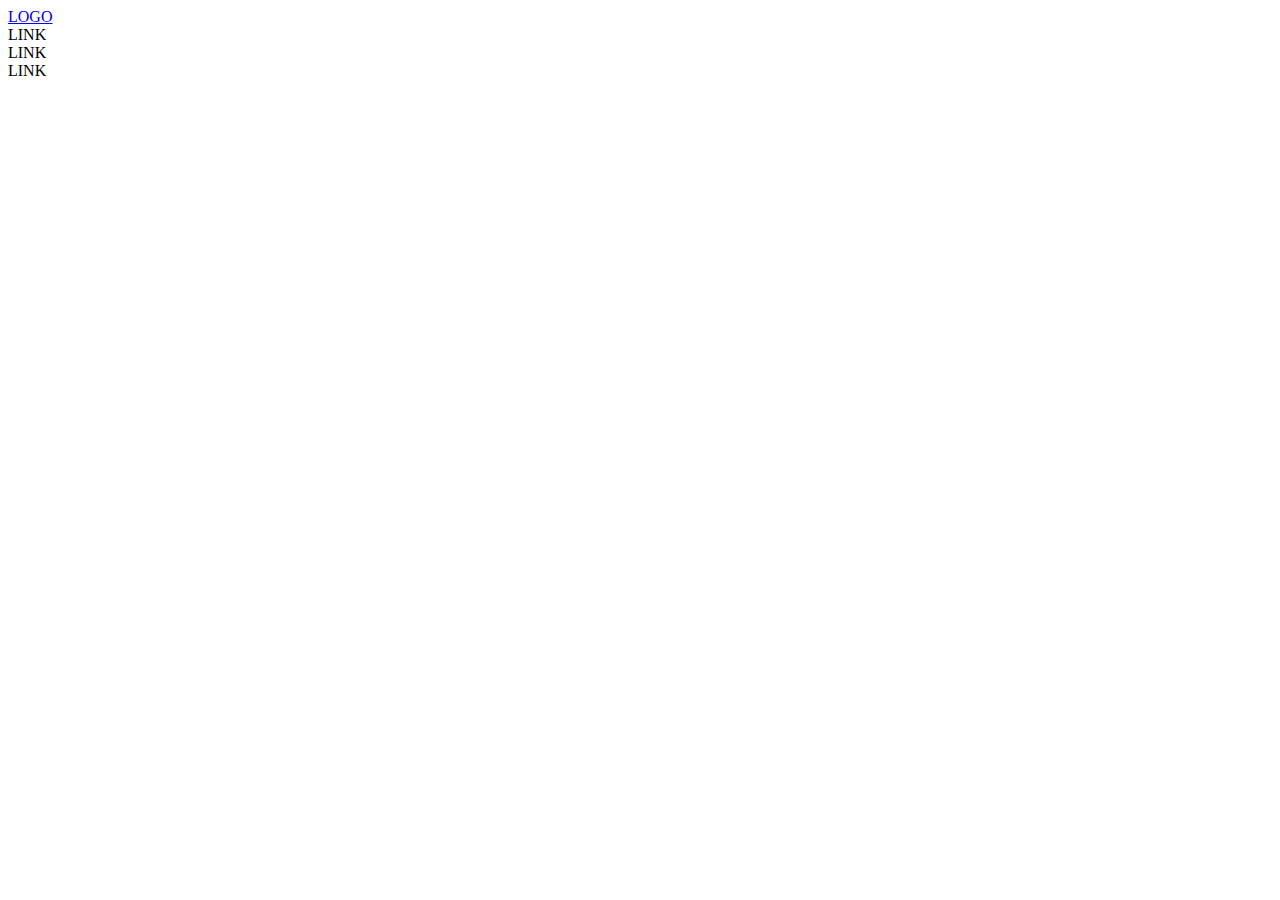
==== html_advanced/index.html @ 470ad64e "task 1 project" ====
<!DOCTYPE html>
<html lang="en">
<head>
    <meta charset="UTF-8">
    <meta http-equiv="X-UA-Compatible" content="IE=edge">
    <meta name="viewport" content="width=device-width, initial-scale=1.0">
    <title>My Wireframe</title>
</head>
<body>
    <header>
        <li><a href="images/logo.jpg">LOGO</a></li>
        <div>
            <li><a href="#"></a>LINK</li>
            <li><a href="#"></a>LINK</li>
            <li><a href="#"></a>LINK</li>
        </div>
           
    </header>
    
</body>
</html>
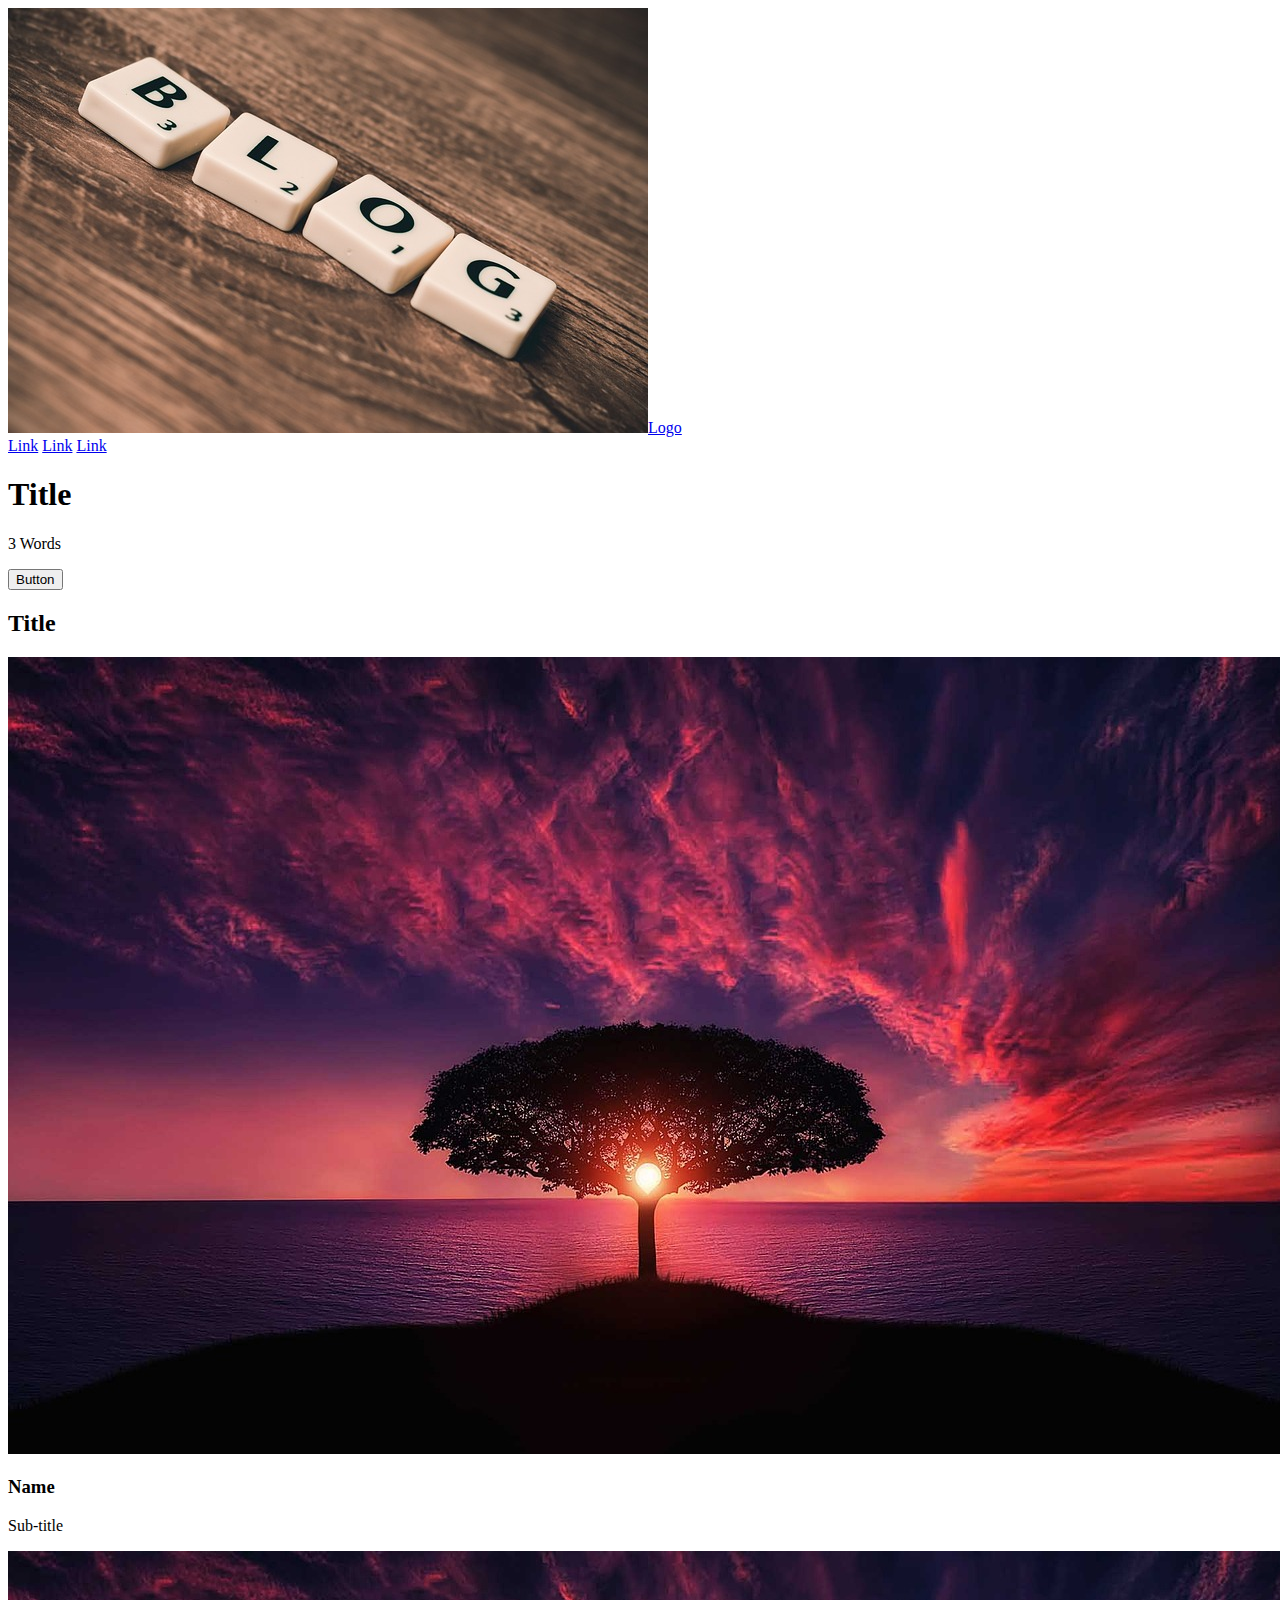
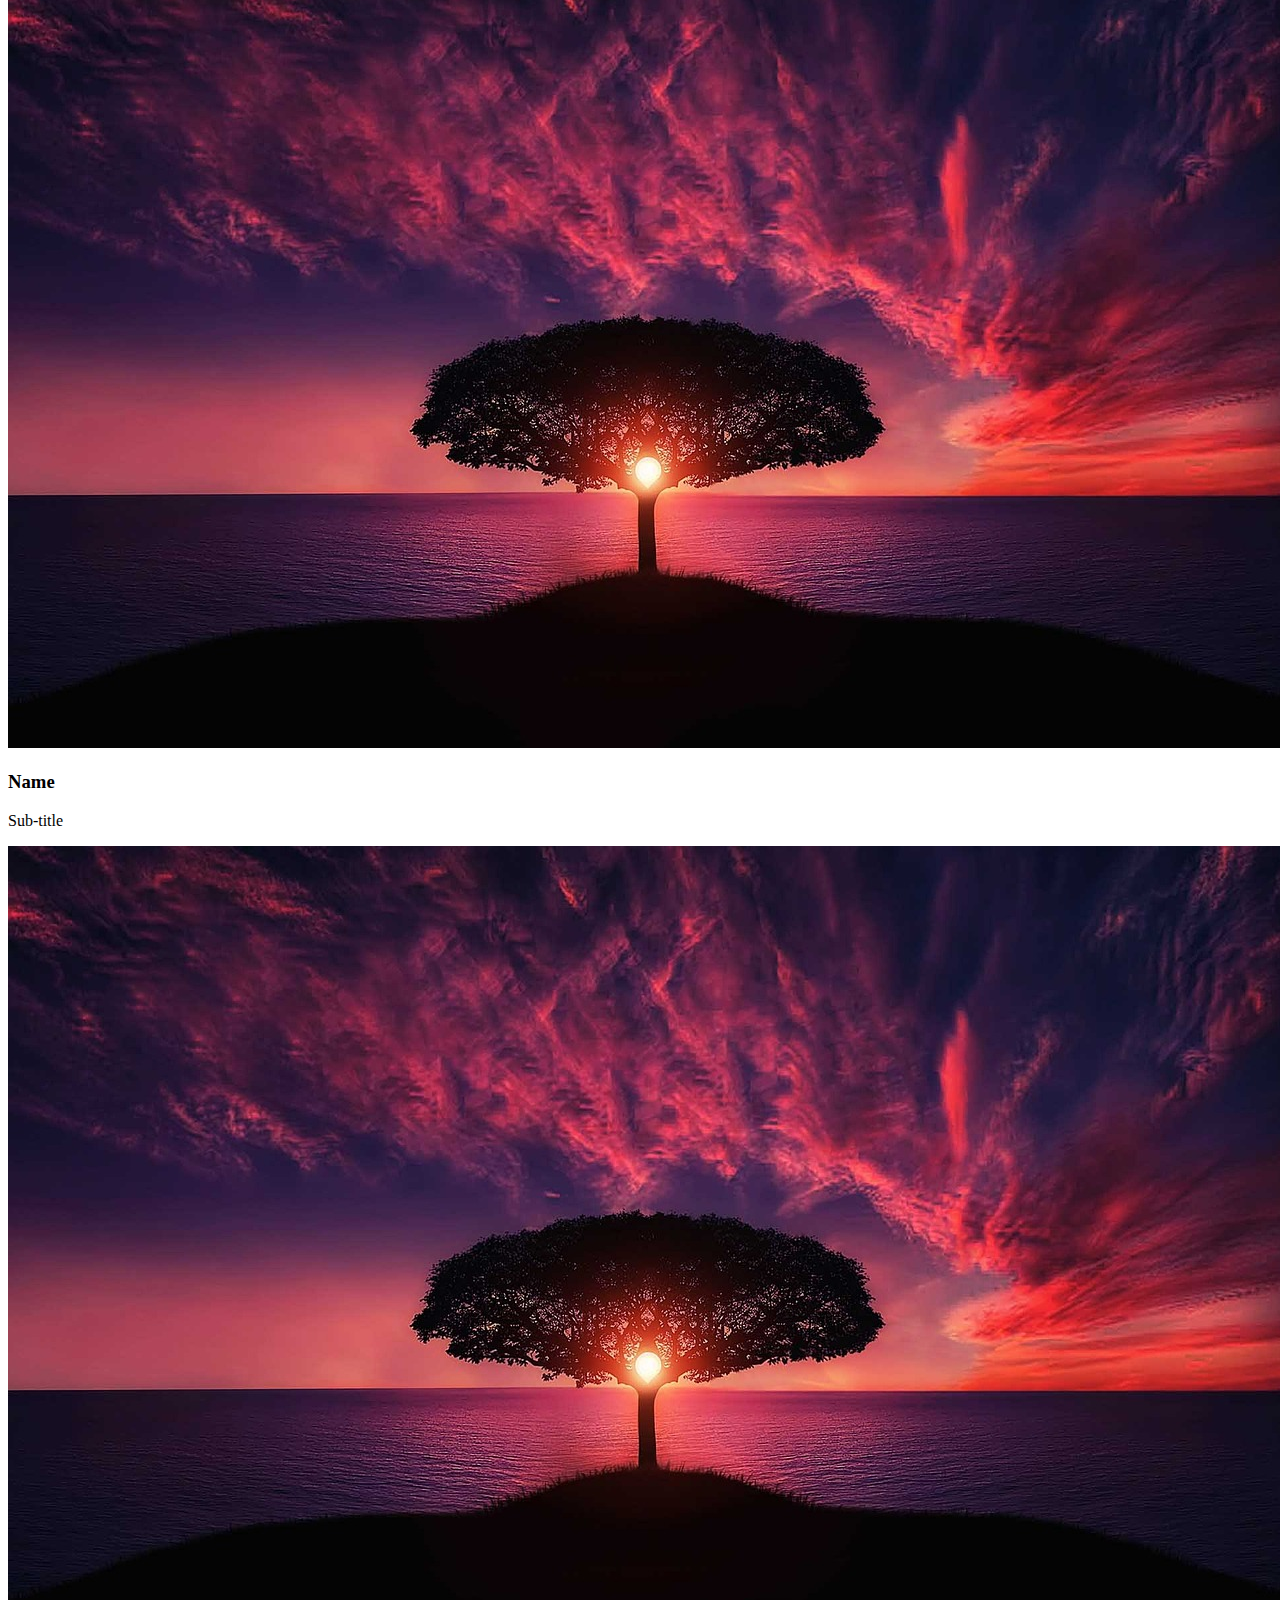
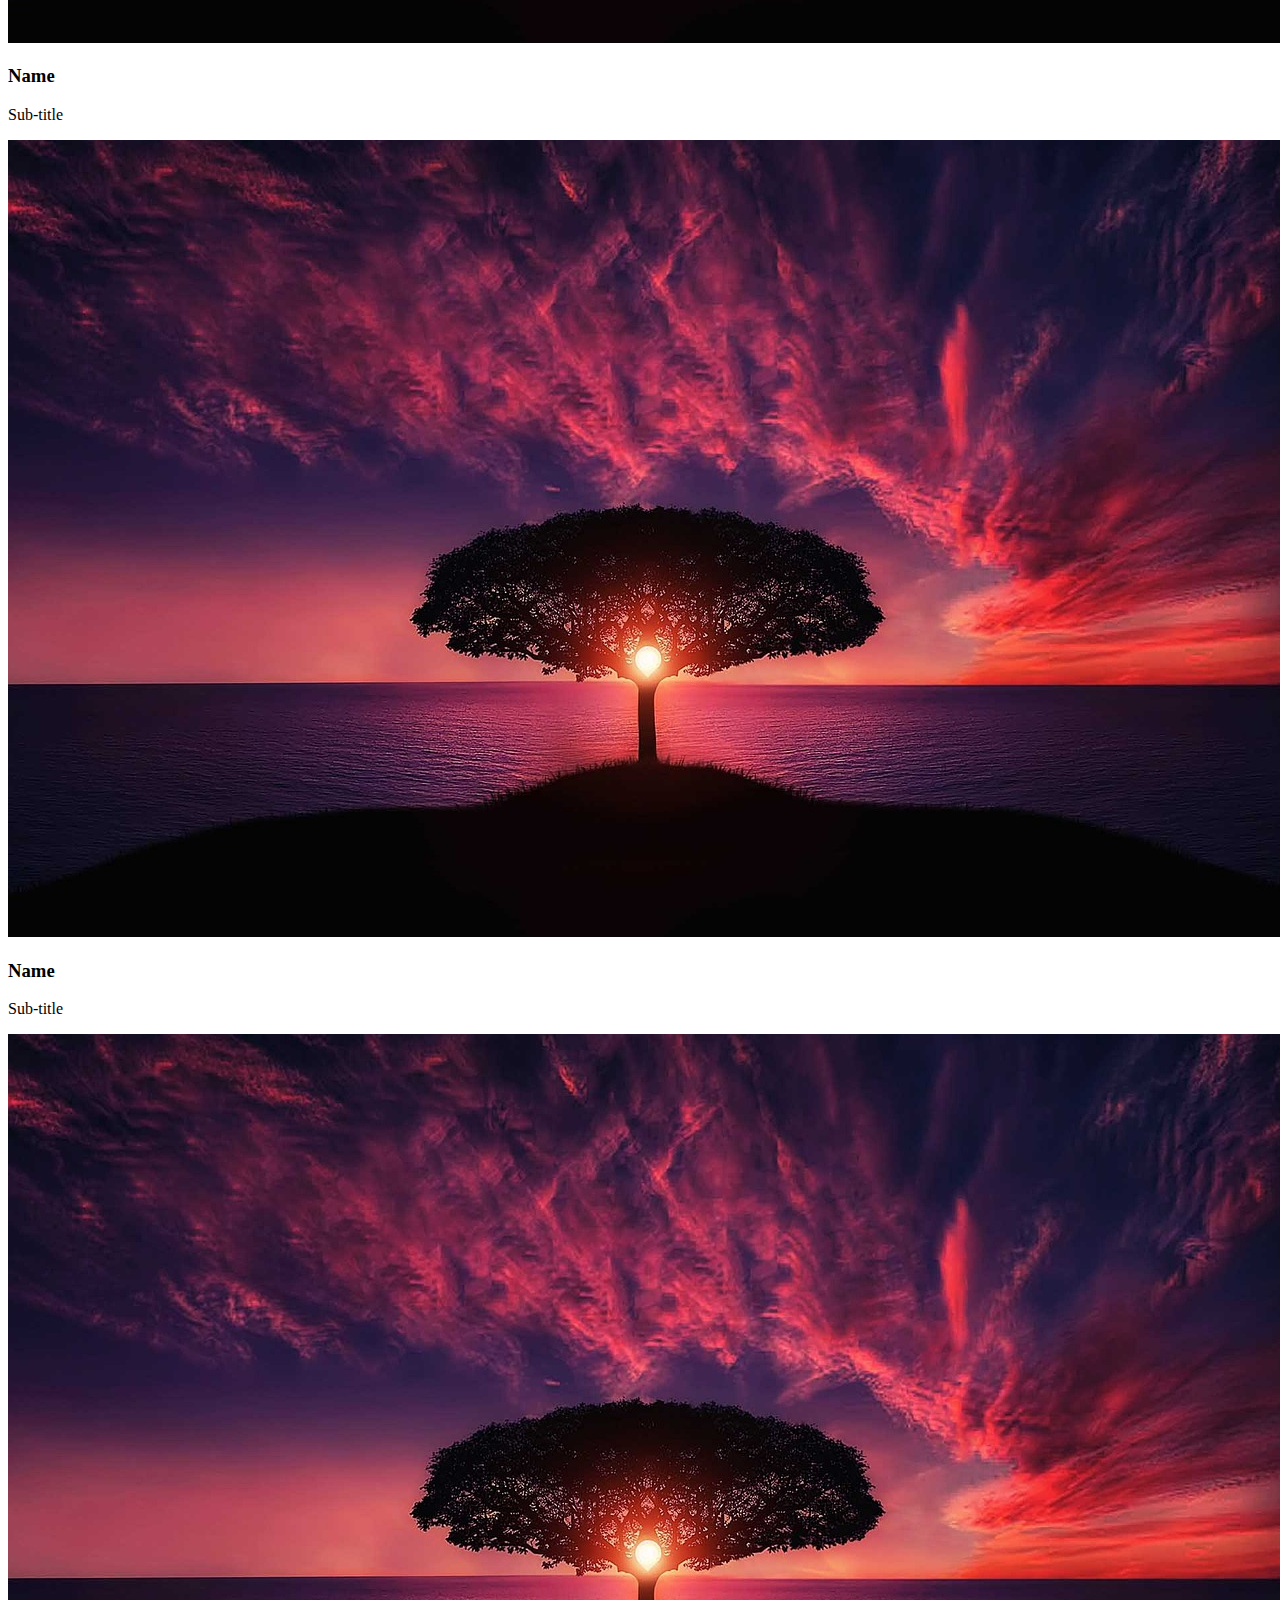
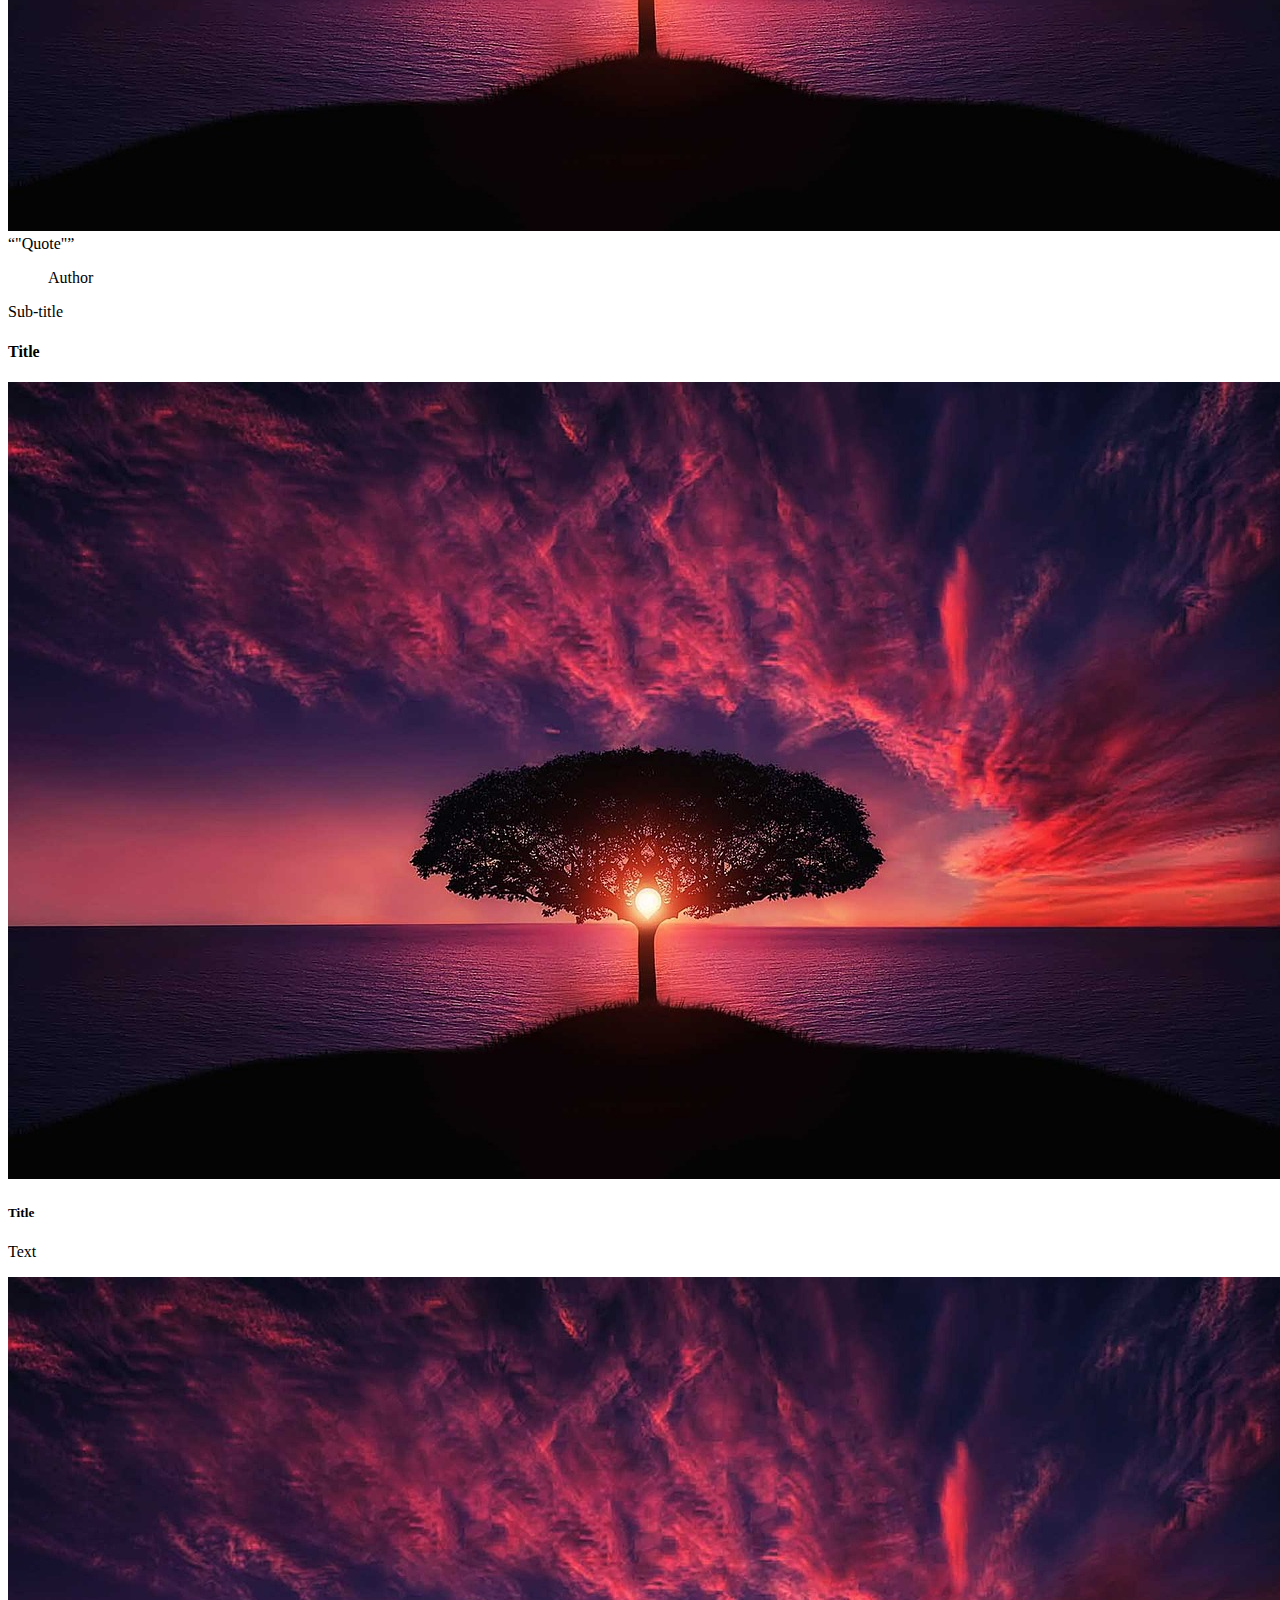
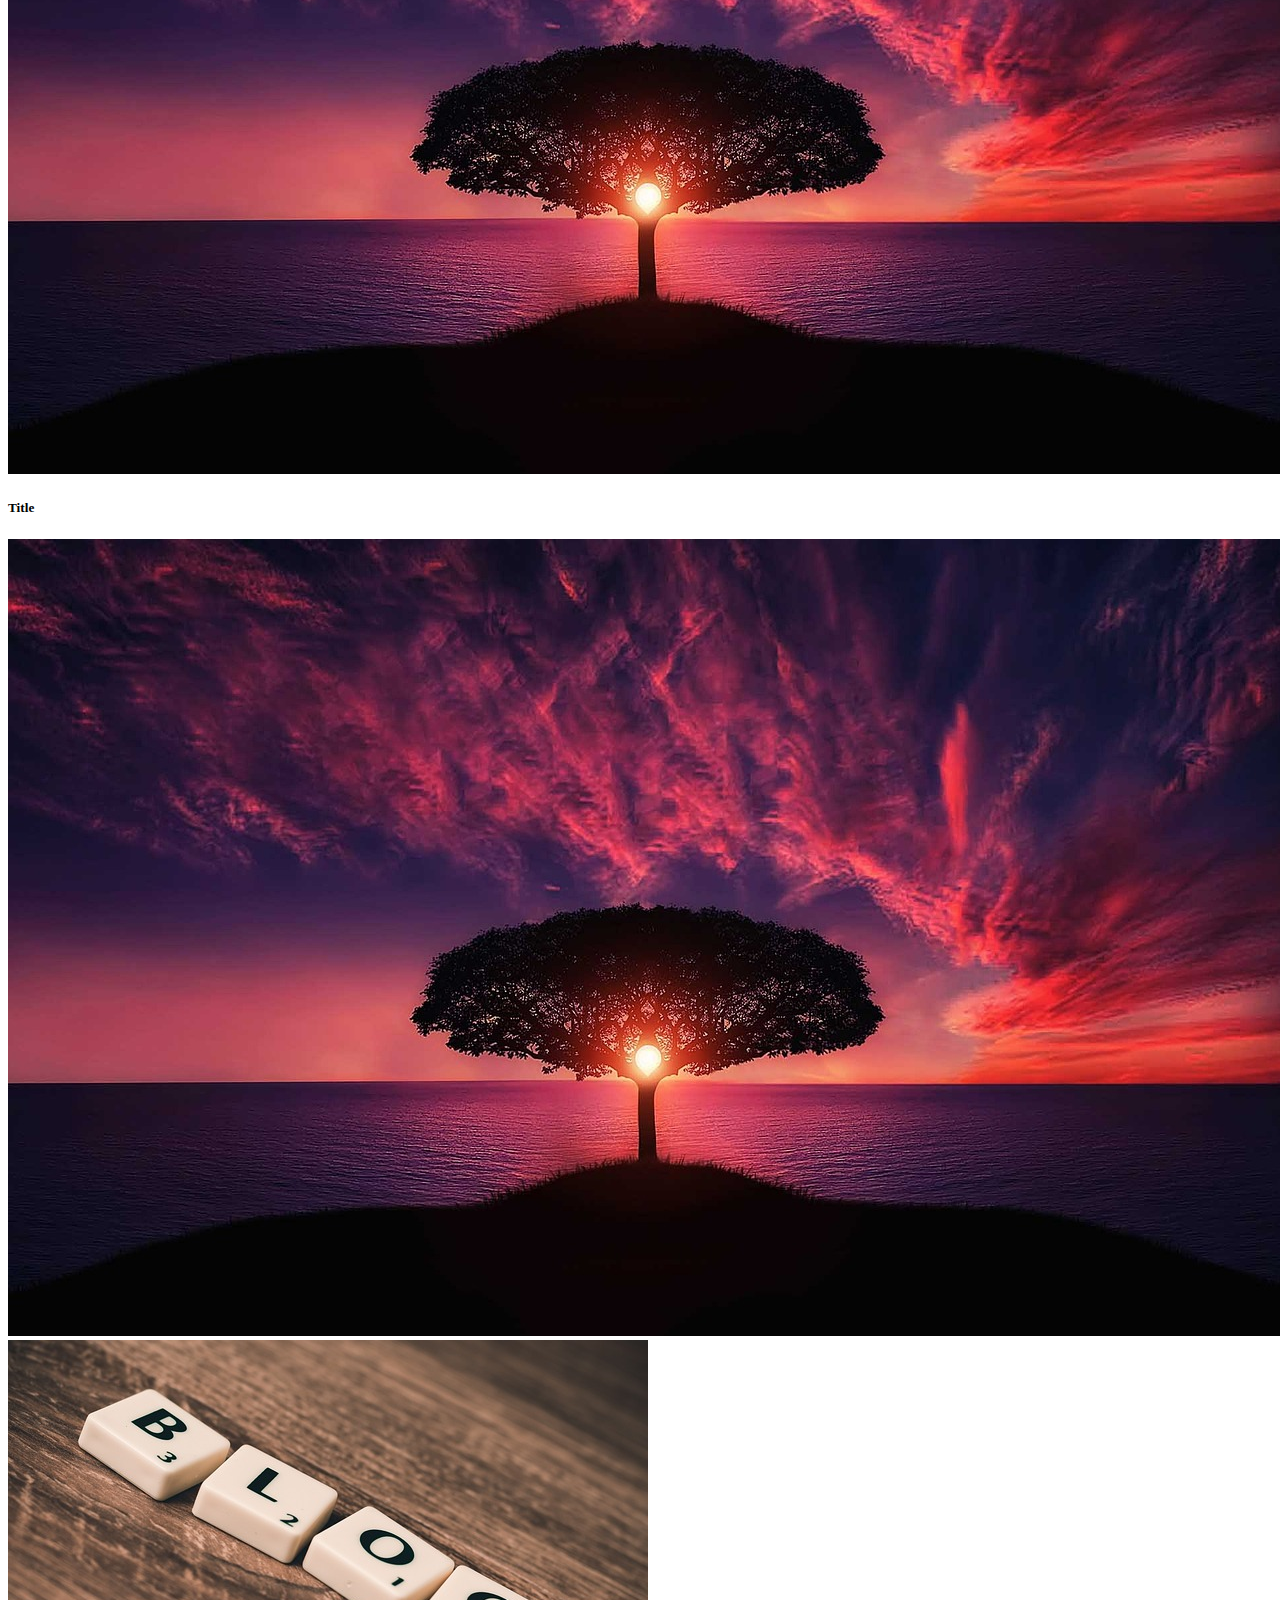
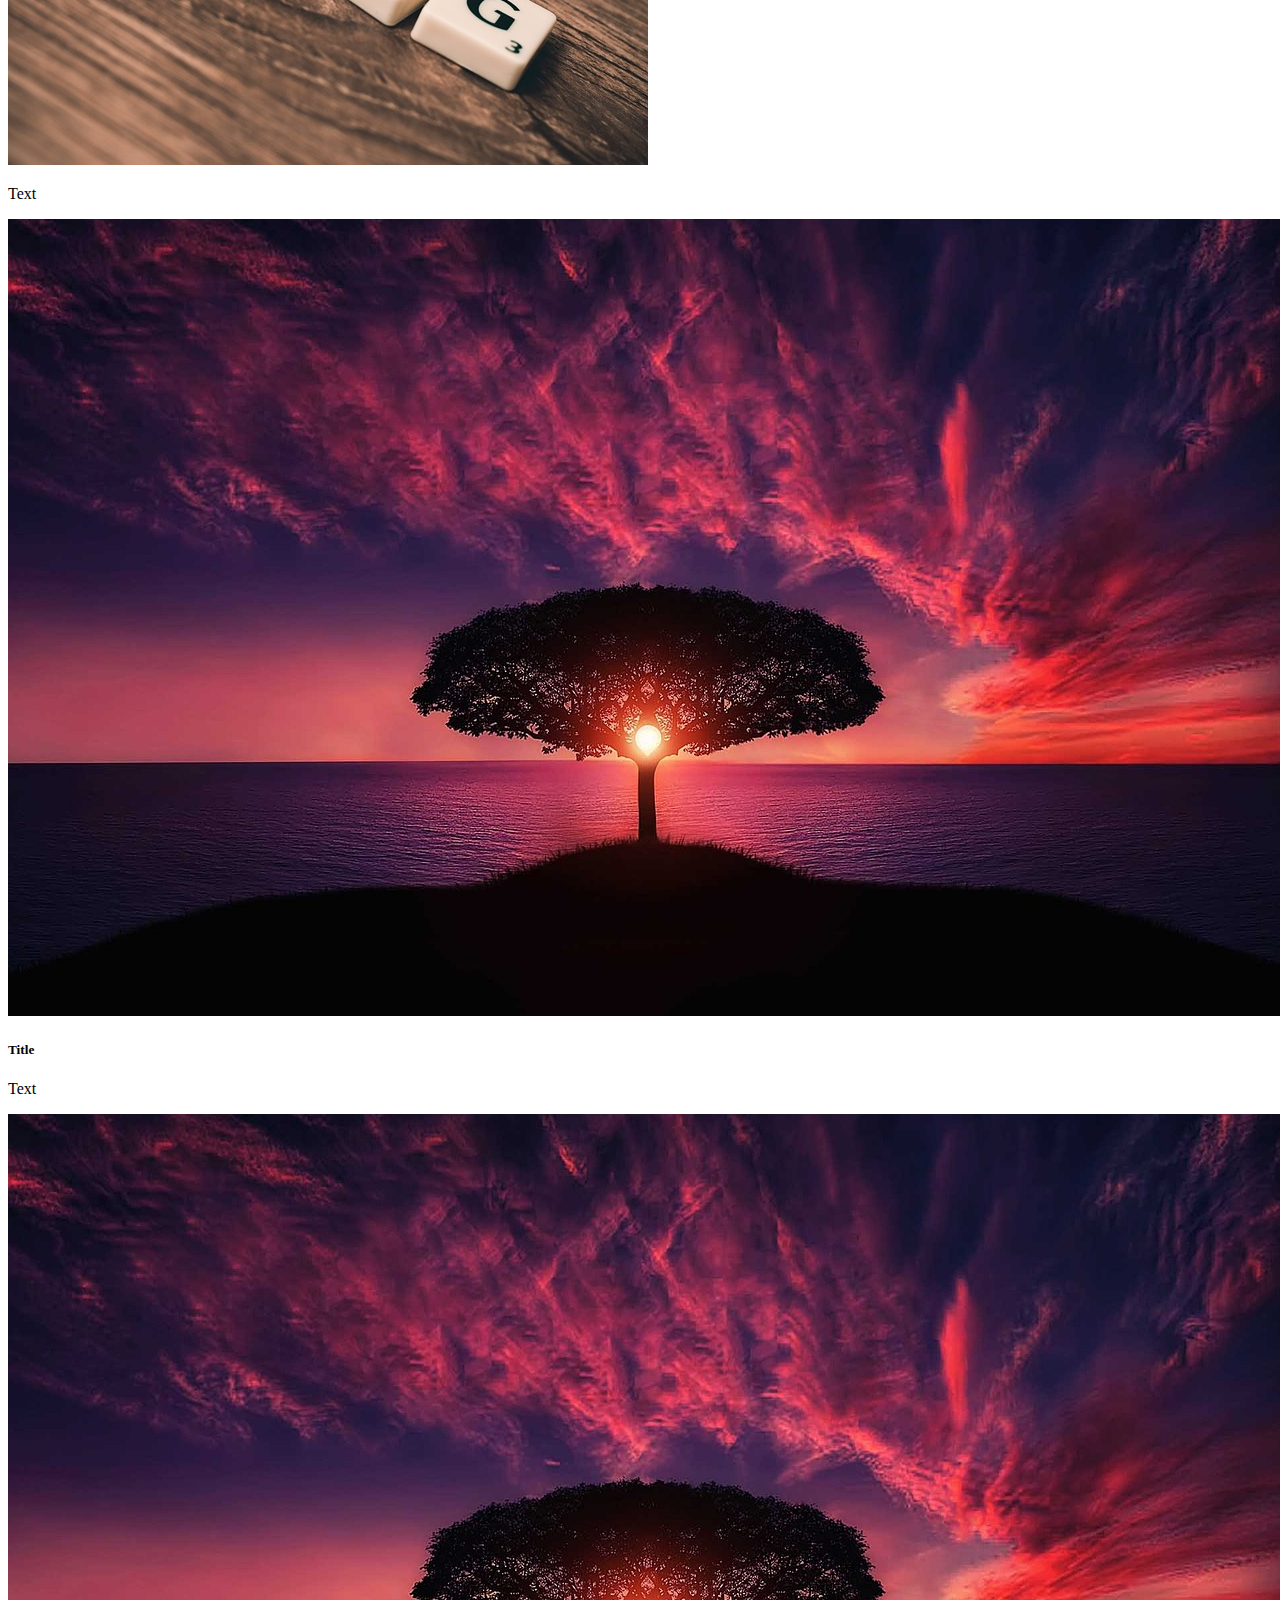
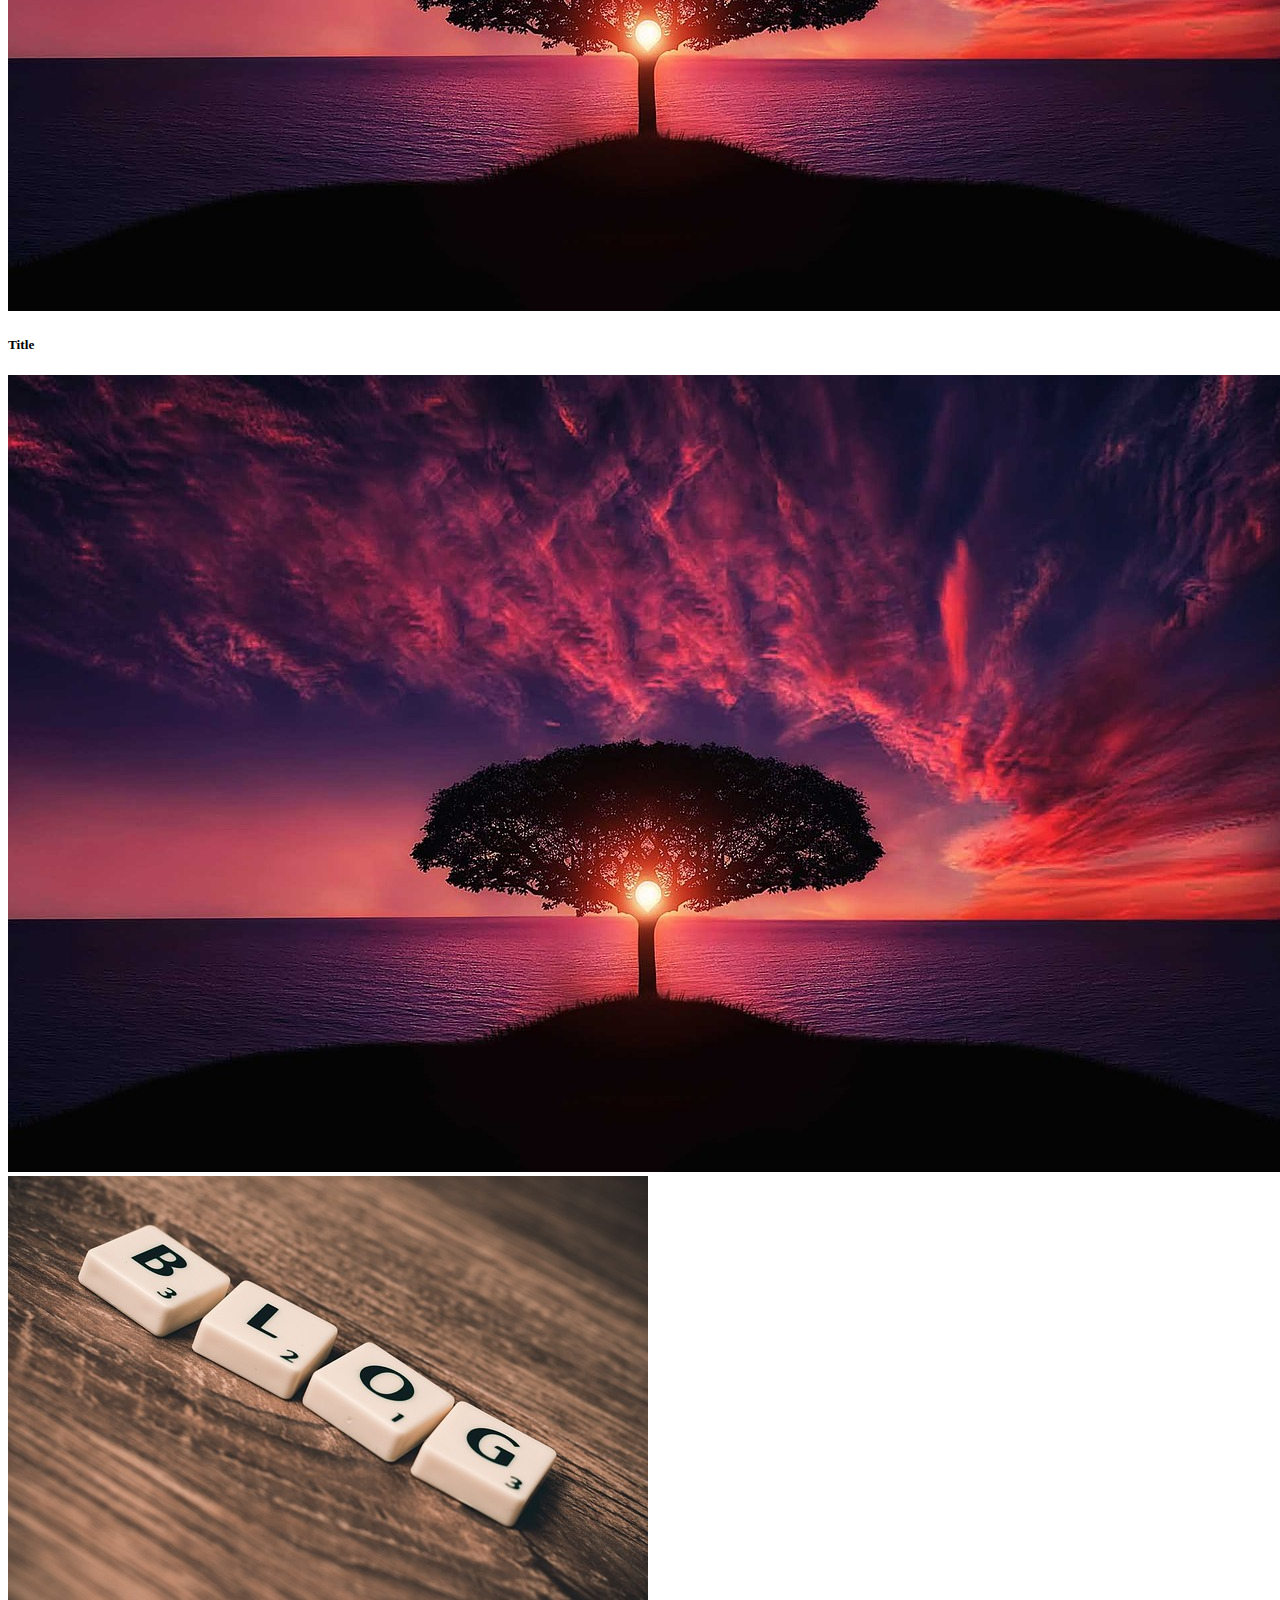
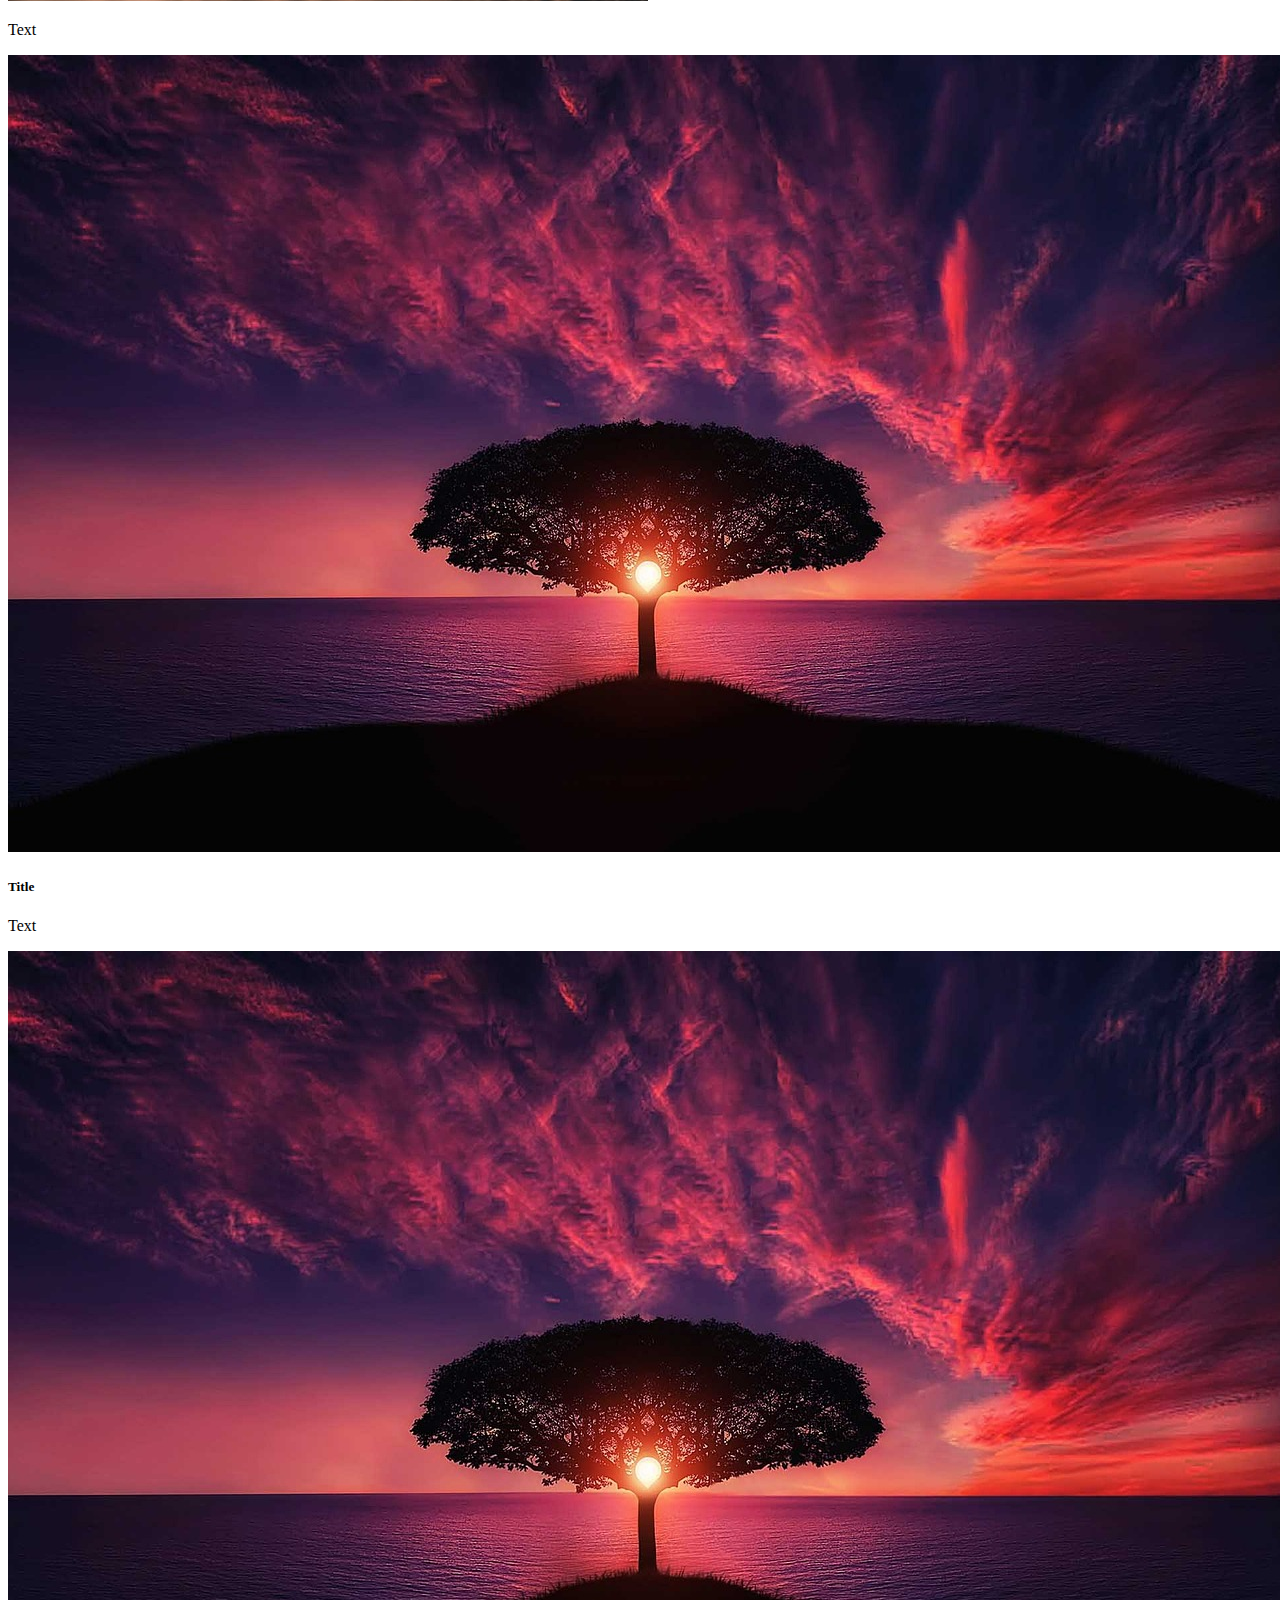
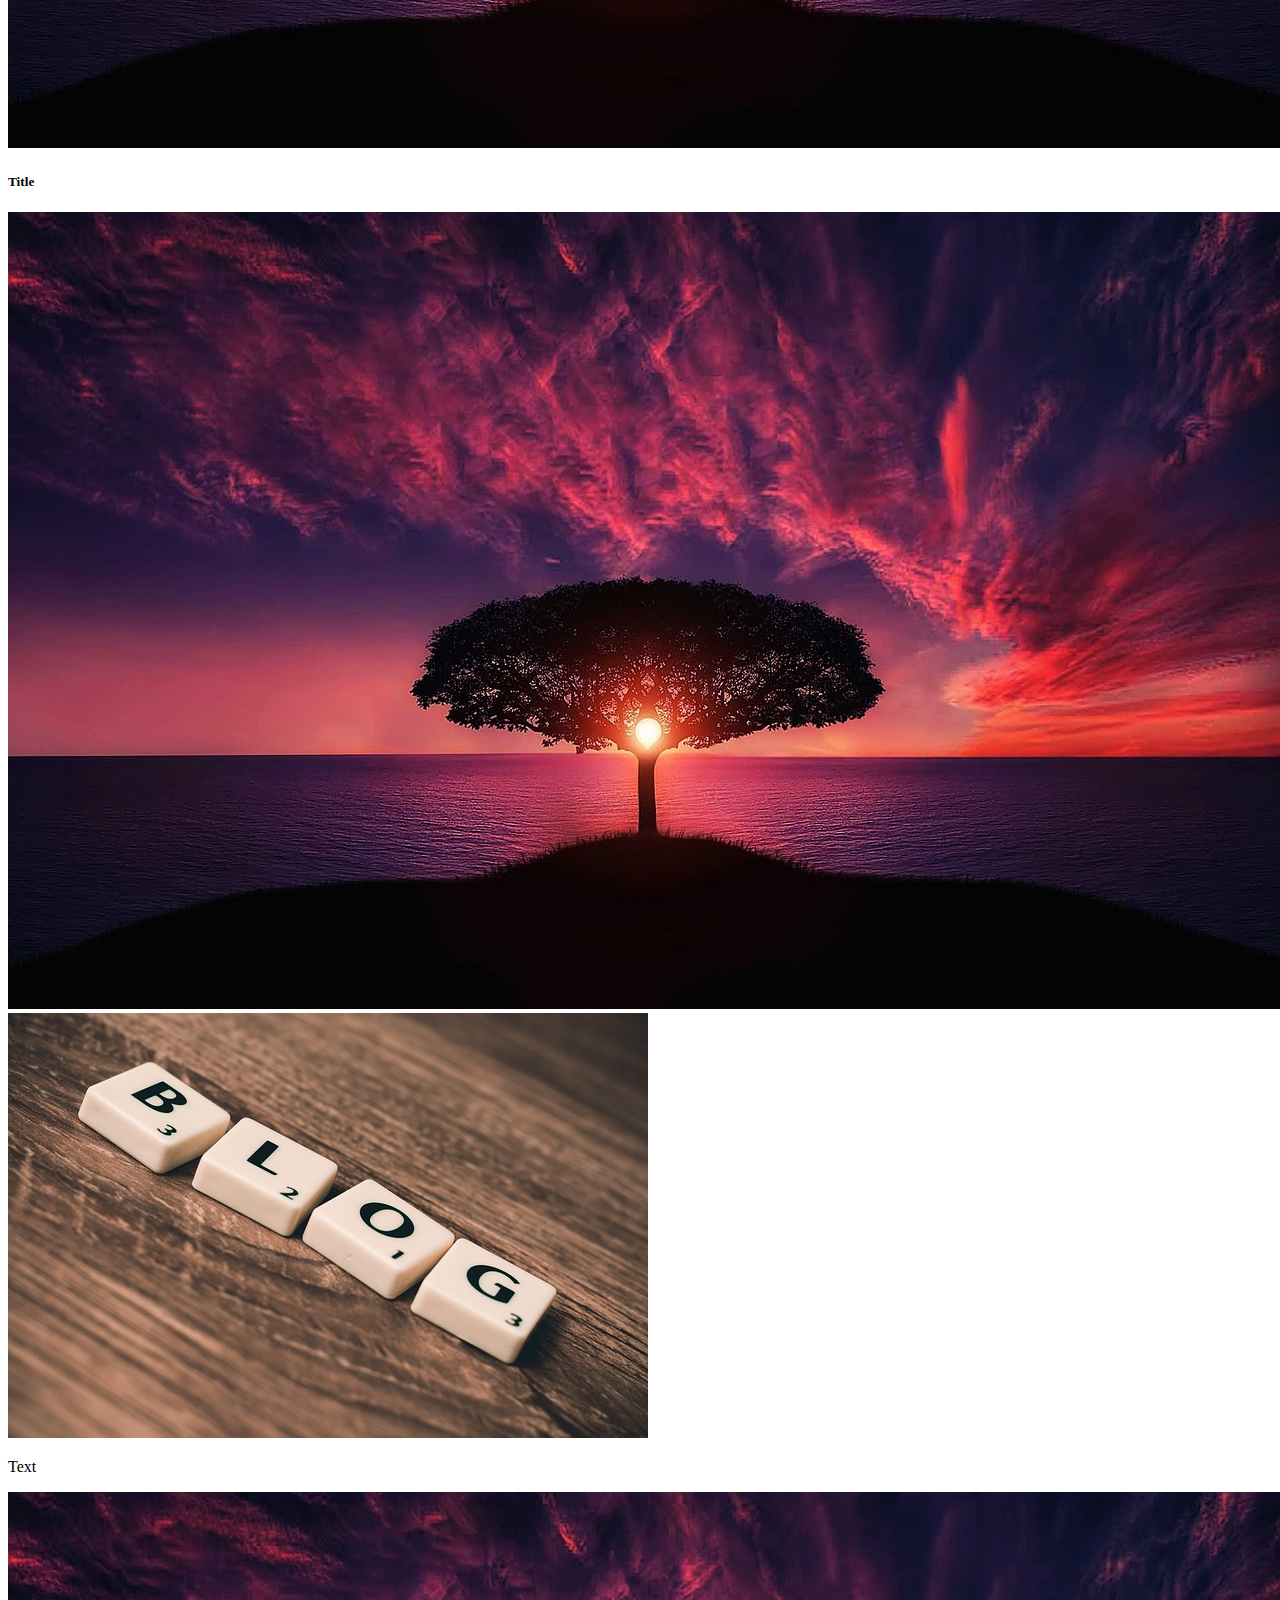
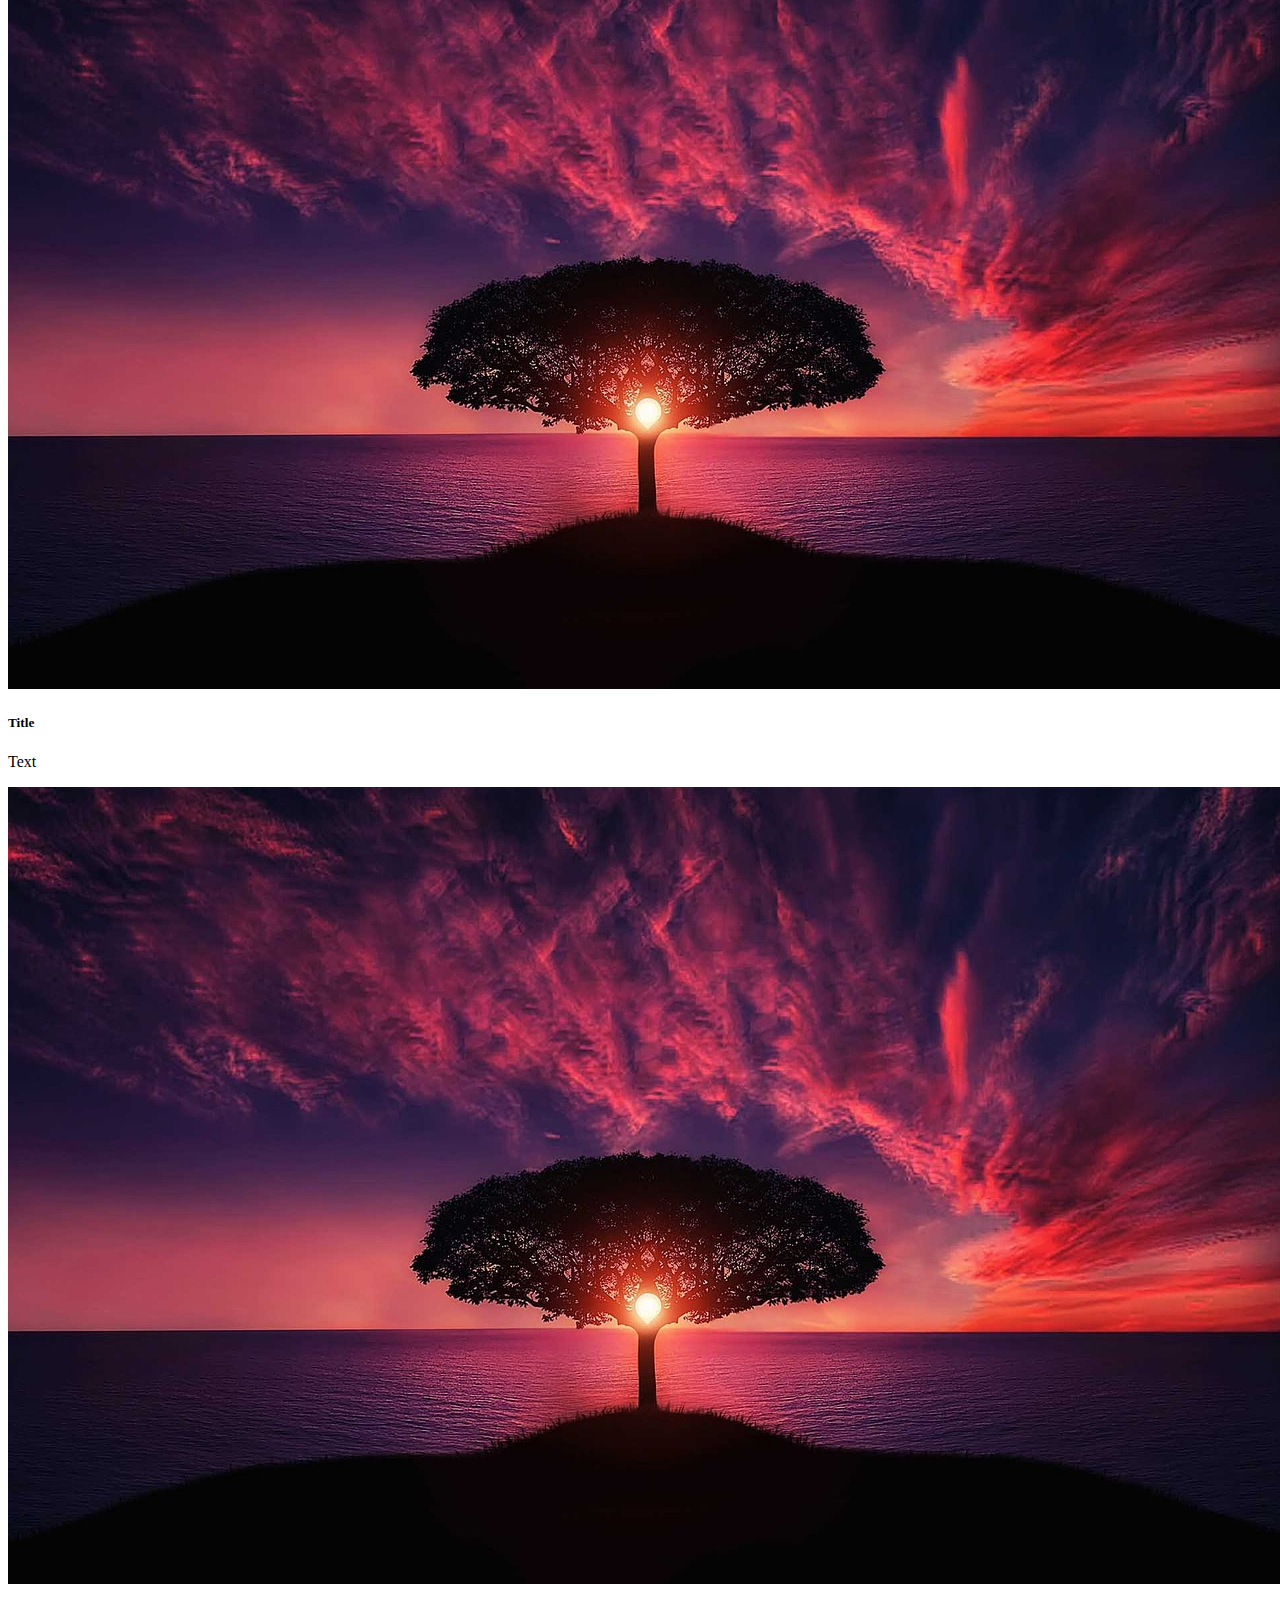
==== commit 1b678d78: "My html advanced project" ====
--- a/html_advanced/index.html
+++ b/html_advanced/index.html
@@ -1,21 +1,166 @@
 <!DOCTYPE html>
 <html lang="en">
-<head>
+  <head>
     <meta charset="UTF-8">
     <meta http-equiv="X-UA-Compatible" content="IE=edge">
     <meta name="viewport" content="width=device-width, initial-scale=1.0">
     <title>My Wireframe</title>
-</head>
-<body>
+  </head>
+  <body>
     <header>
-        <li><a href="images/logo.jpg">LOGO</a></li>
+        <a href="#"><img src="images/logo.jpg" alt="Logo">Logo</a>
         <div>
-            <li><a href="#"></a>LINK</li>
-            <li><a href="#"></a>LINK</li>
-            <li><a href="#"></a>LINK</li>
+            <a href="#">Link</a>
+            <a href="#">Link</a>
+            <a href="#">Link</a>
         </div>
-           
     </header>
-    
-</body>
+    <main>
+        <section>
+            <div>
+                <h1>Title</h1>
+                <p>3 Words</p>
+                <button>Button</button>
+            </div>
+            <div>
+                <h2>Title</h2>
+                <div>
+                    <div>
+                        <img src="images/tree.jpg" alt="tree">
+                        <h3>Name</h3>
+                        <p>Sub-title</p>
+                    </div>
+                    <div>
+                        <img src="images/tree.jpg" alt="tree">
+                        <h3>Name</h3>
+                        <p>Sub-title</p>    
+                    </div>
+                    <div>
+                        <img src="images/tree.jpg" alt="tree">
+                        <h3>Name</h3>
+                        <p>Sub-title</p>
+                    </div>
+                    <div>
+                        <img src="images/tree.jpg" alt="tree">
+                        <h3>Name</h3>
+                        <p>Sub-title</p>
+
+                    </div>
+                </div>  
+            </div>
+        </section>
+        <section>
+            <div>
+              <img src="images/tree.jpg" alt="tree">
+              <div>
+                <q>"Quote"</q>
+                <blockquote>Author</blockquote>
+                <p>Sub-title</p>  
+              </div>  
+            </div>
+        </section>
+        <section>
+            <h4>Title</h4>
+            <div>
+                <div>
+                    <img src="images/tree.jpg" alt="tree">
+                    <h5>Title</h5>
+                    <p>Text</p> 
+                    <div>
+                        <img src="images/tree.jpg" alt="tree">
+                        <h5>Title</h5>
+                    </div>
+                    <div>
+                        <img src="images/tree.jpg" alt="tree">
+                        <img src="images/logo.jpg" alt="blog">
+                        <p>Text</p>
+                    </div>    
+
+                </div> 
+                <div>
+                    <img src="images/tree.jpg" alt="tree">
+                    <h5>Title</h5>
+                    <p>Text</p> 
+                    <div>
+                        <img src="images/tree.jpg" alt="tree">
+                        <h5>Title</h5>
+                    </div>
+                    <div>
+                        <img src="images/tree.jpg" alt="tree">
+                        <img src="images/logo.jpg" alt="blog">
+                        <p>Text</p>
+                    </div>       
+             
+                </div>
+                <div>
+                    <img src="images/tree.jpg" alt="tree">
+                    <h5>Title</h5>
+                    <p>Text</p> 
+                    <div>
+                        <img src="images/tree.jpg" alt="tree">
+                        <h5>Title</h5>
+                    </div>
+                    <div>
+                        <img src="images/tree.jpg" alt="tree">
+                        <img src="images/logo.jpg" alt="blog">
+                        <p>Text</p>
+                    </div>    
+                </div>
+                <div>
+                    <img src="images/tree.jpg" alt="tree">
+                    <h5>Title</h5>
+                    <p>Text</p> 
+                    <div>
+                        <img src="images/tree.jpg" alt="tree">
+                        <h5>Title</h5>
+                    </div>
+                    <div>
+                        <img src="images/tree.jpg" alt="tree">
+                        <img src="images/logo.jpg" alt="blog">
+                        <p>Text</p>
+                    </div>    
+                </div>
+            </div>
+        </section>
+        <section>
+            <h6>Title</h6>
+            <div>
+                <div>
+                    <img src="images/tree.jpg" alt="tree">
+                    <h6>Title</h6>
+                    <p>Text</p>
+                </div>
+                <div>
+                    <img src="images/tree.jpg" alt="tree">
+                    <h6>Title</h6>
+                    <p>Text</p>
+                </div>
+                <div>
+                    <img src="images/tree.jpg" alt="tree">
+                    <h6>Title</h6>
+                    <p>Text</p>
+                </div>
+                <div>
+                    <img src="images/tree.jpg" alt="tree">
+                    <h6>Title</h6>
+                    <p>Text</p>
+                </div>
+            </div>
+            <button>Button</button>
+        </section>
+        <section>
+            <div>
+                <div><div><h6>Title</h6></div><div><p>Text</p></div></div><div><div><h6>Title</h6></div><div><p>Text</p></div></div>
+                
+            </div>
+            
+        </section>
+    </main>
+    <footer>
+        <div>
+            <div><img src="images/tree.jpg" alt="tree">  <div><a href="#"><img src="images/logo.jpg" alt="Logo"></a></div></div>
+             <p>Text</p>
+        </div>
+    </footer>
+  </body>  
 </html>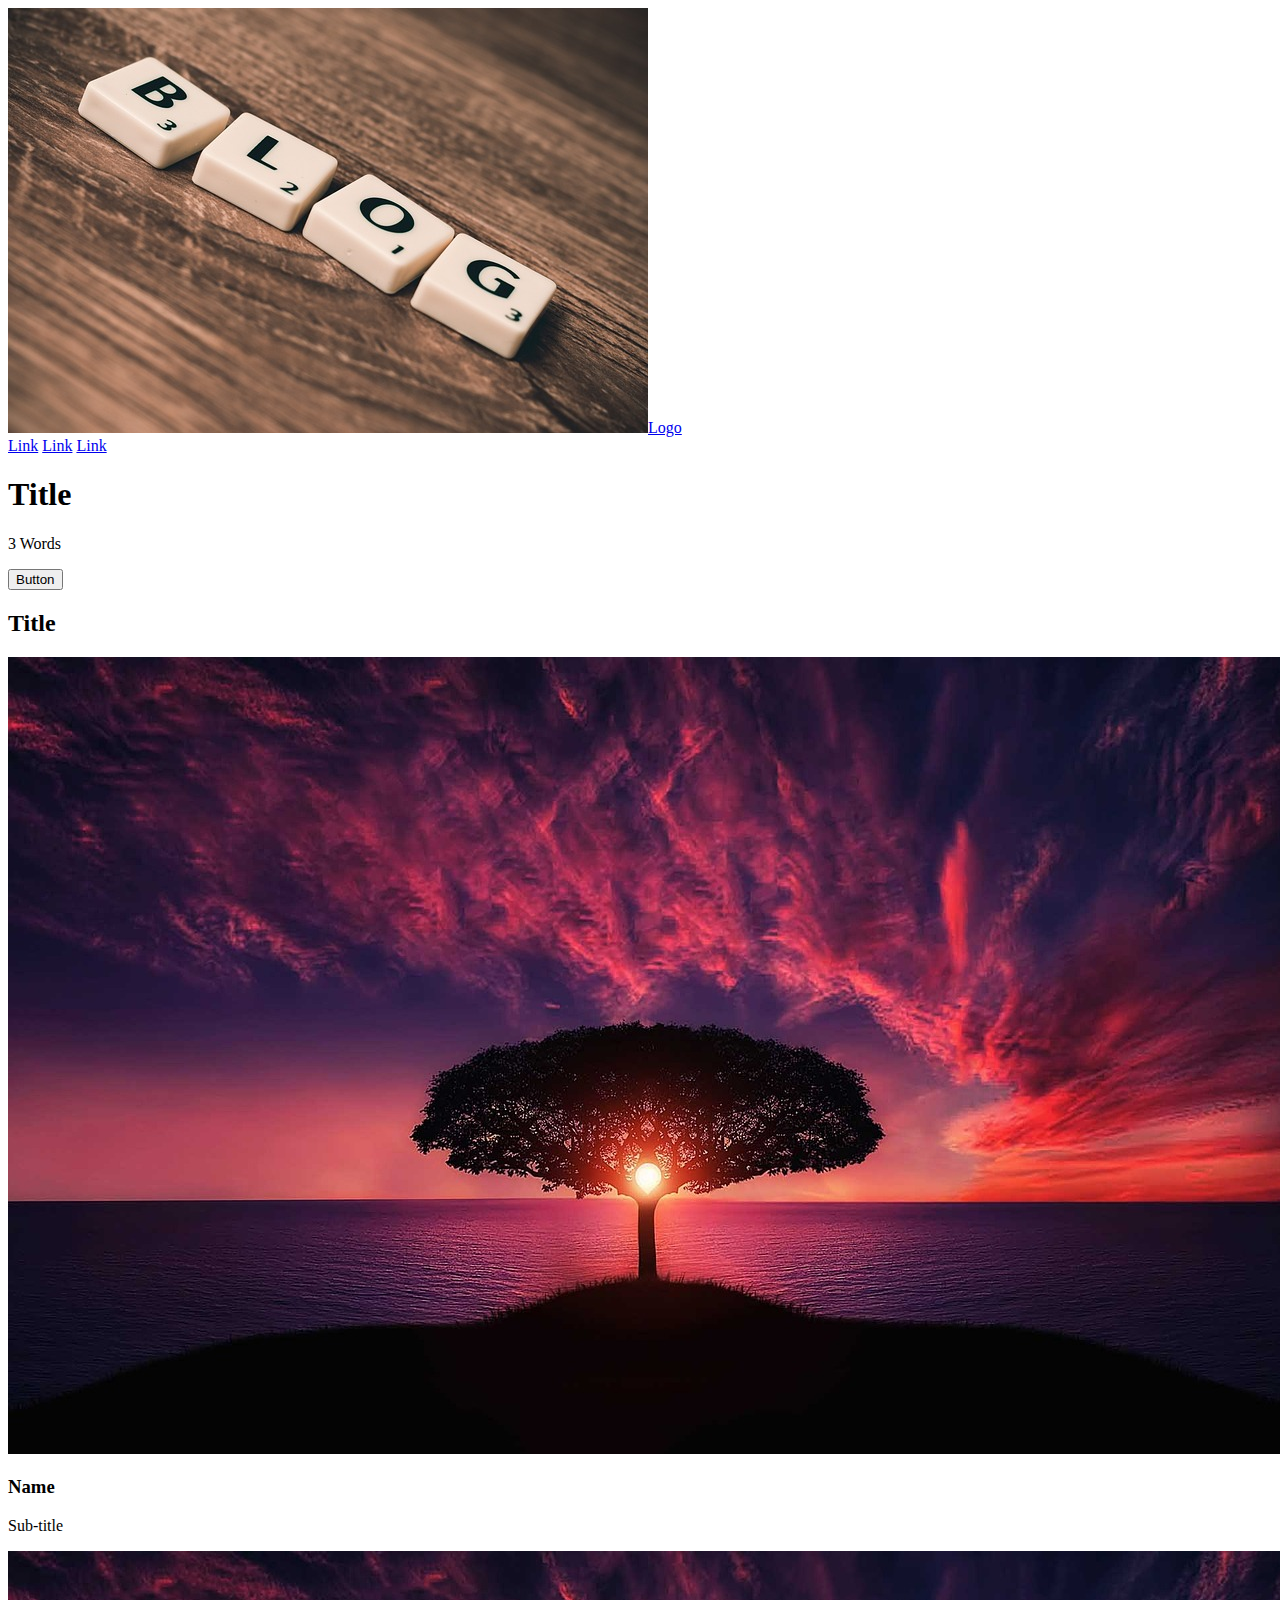
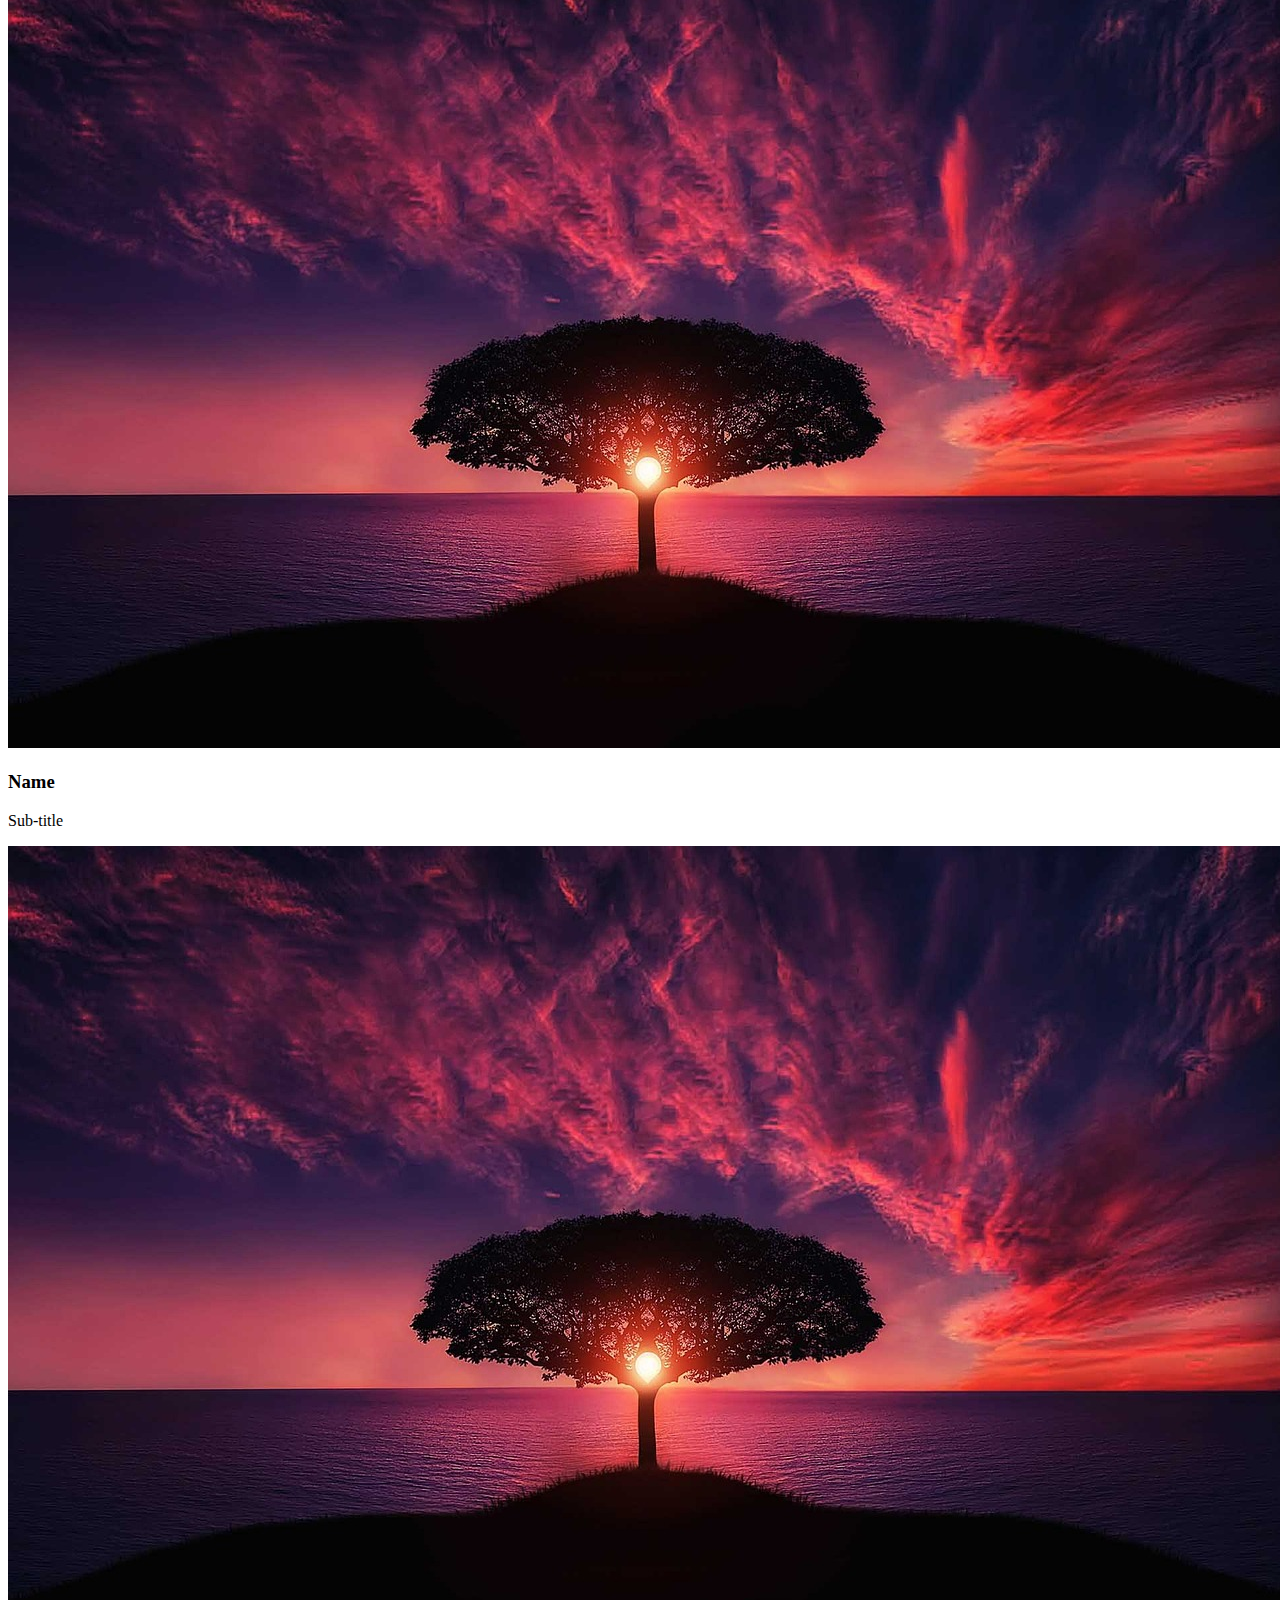
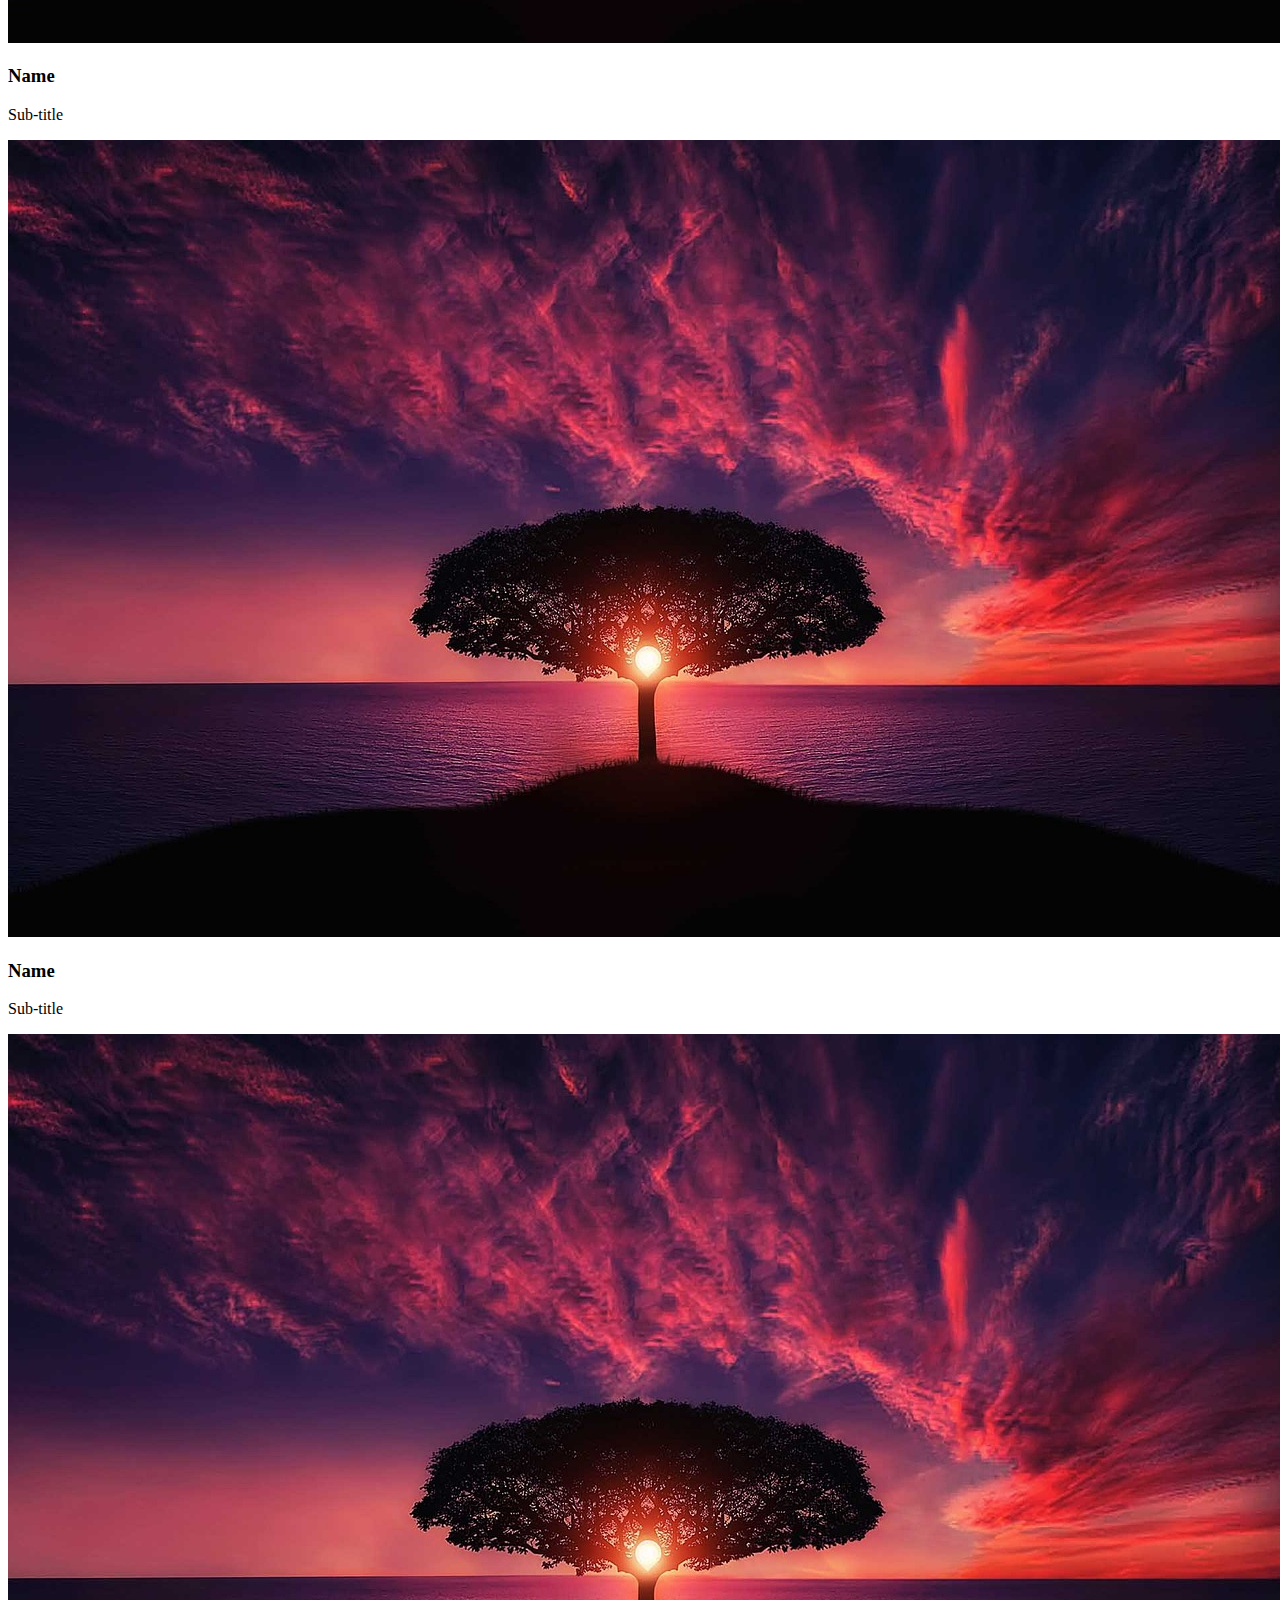
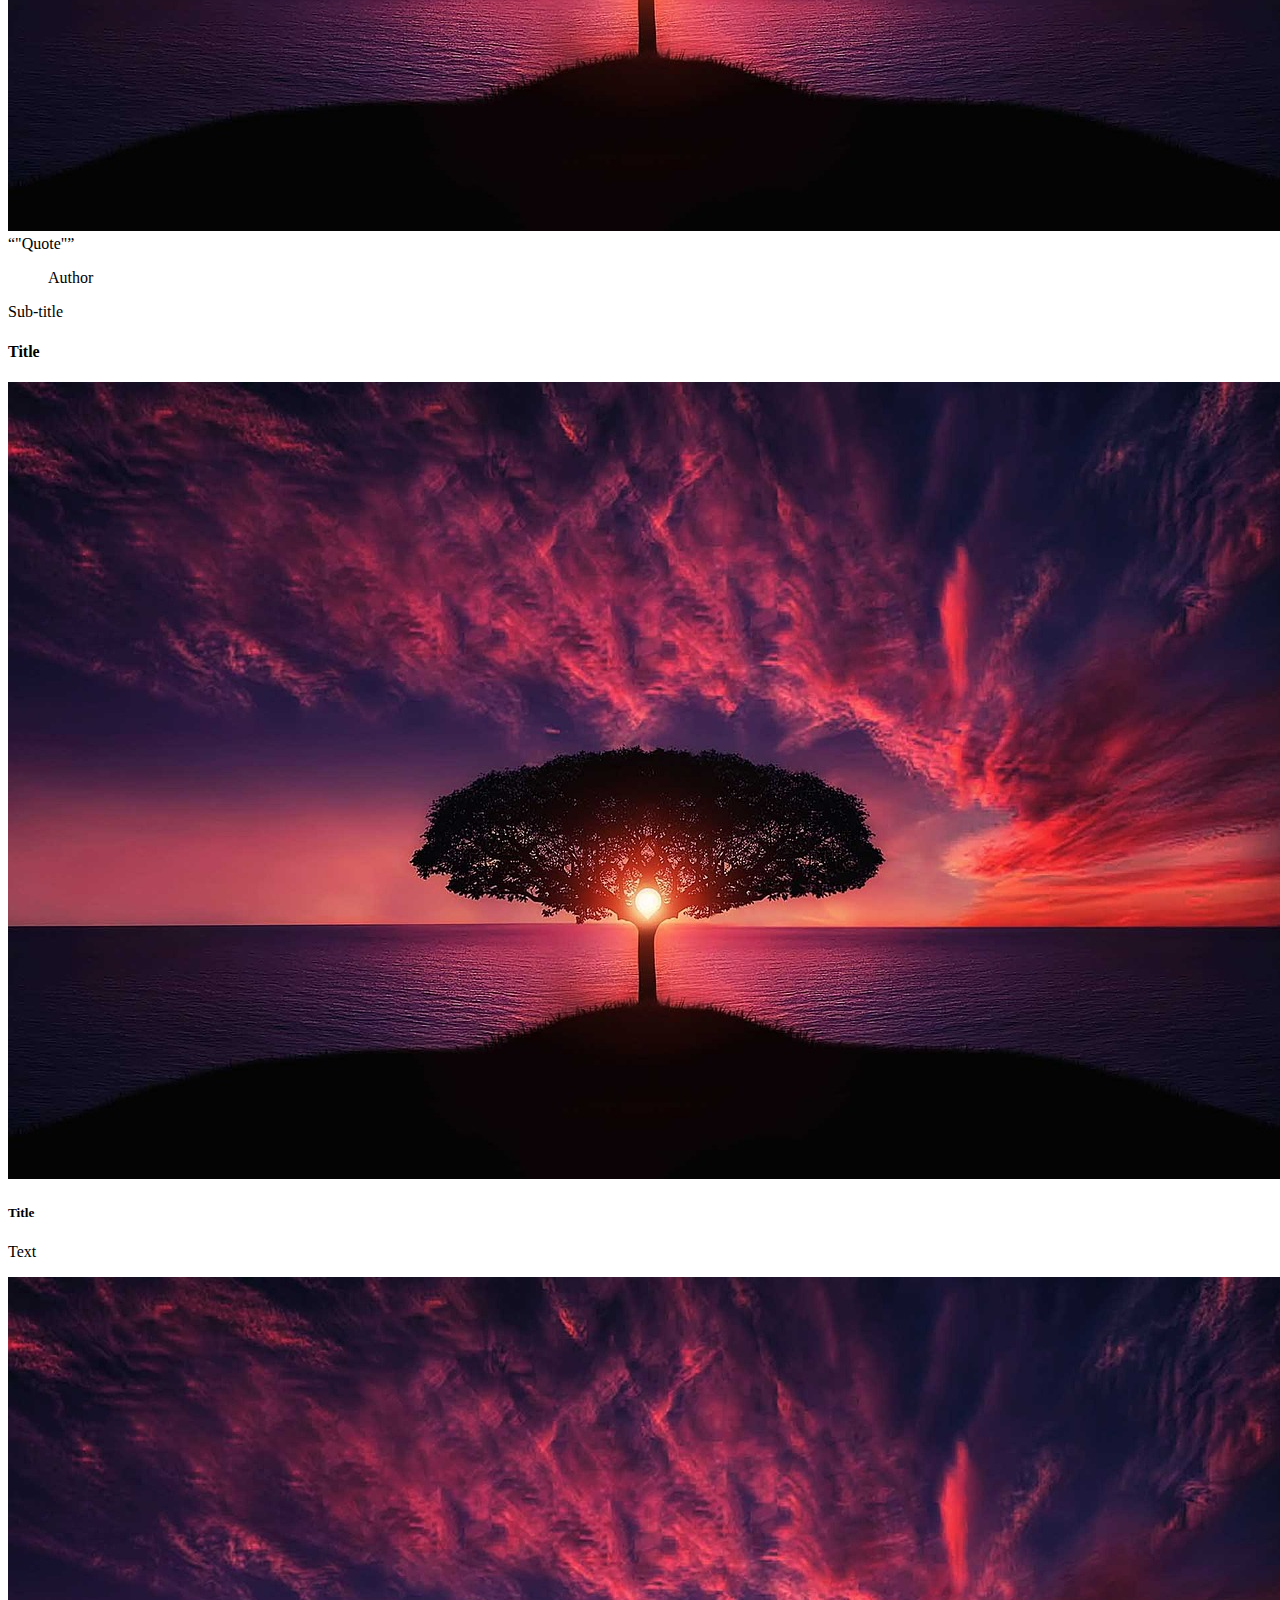
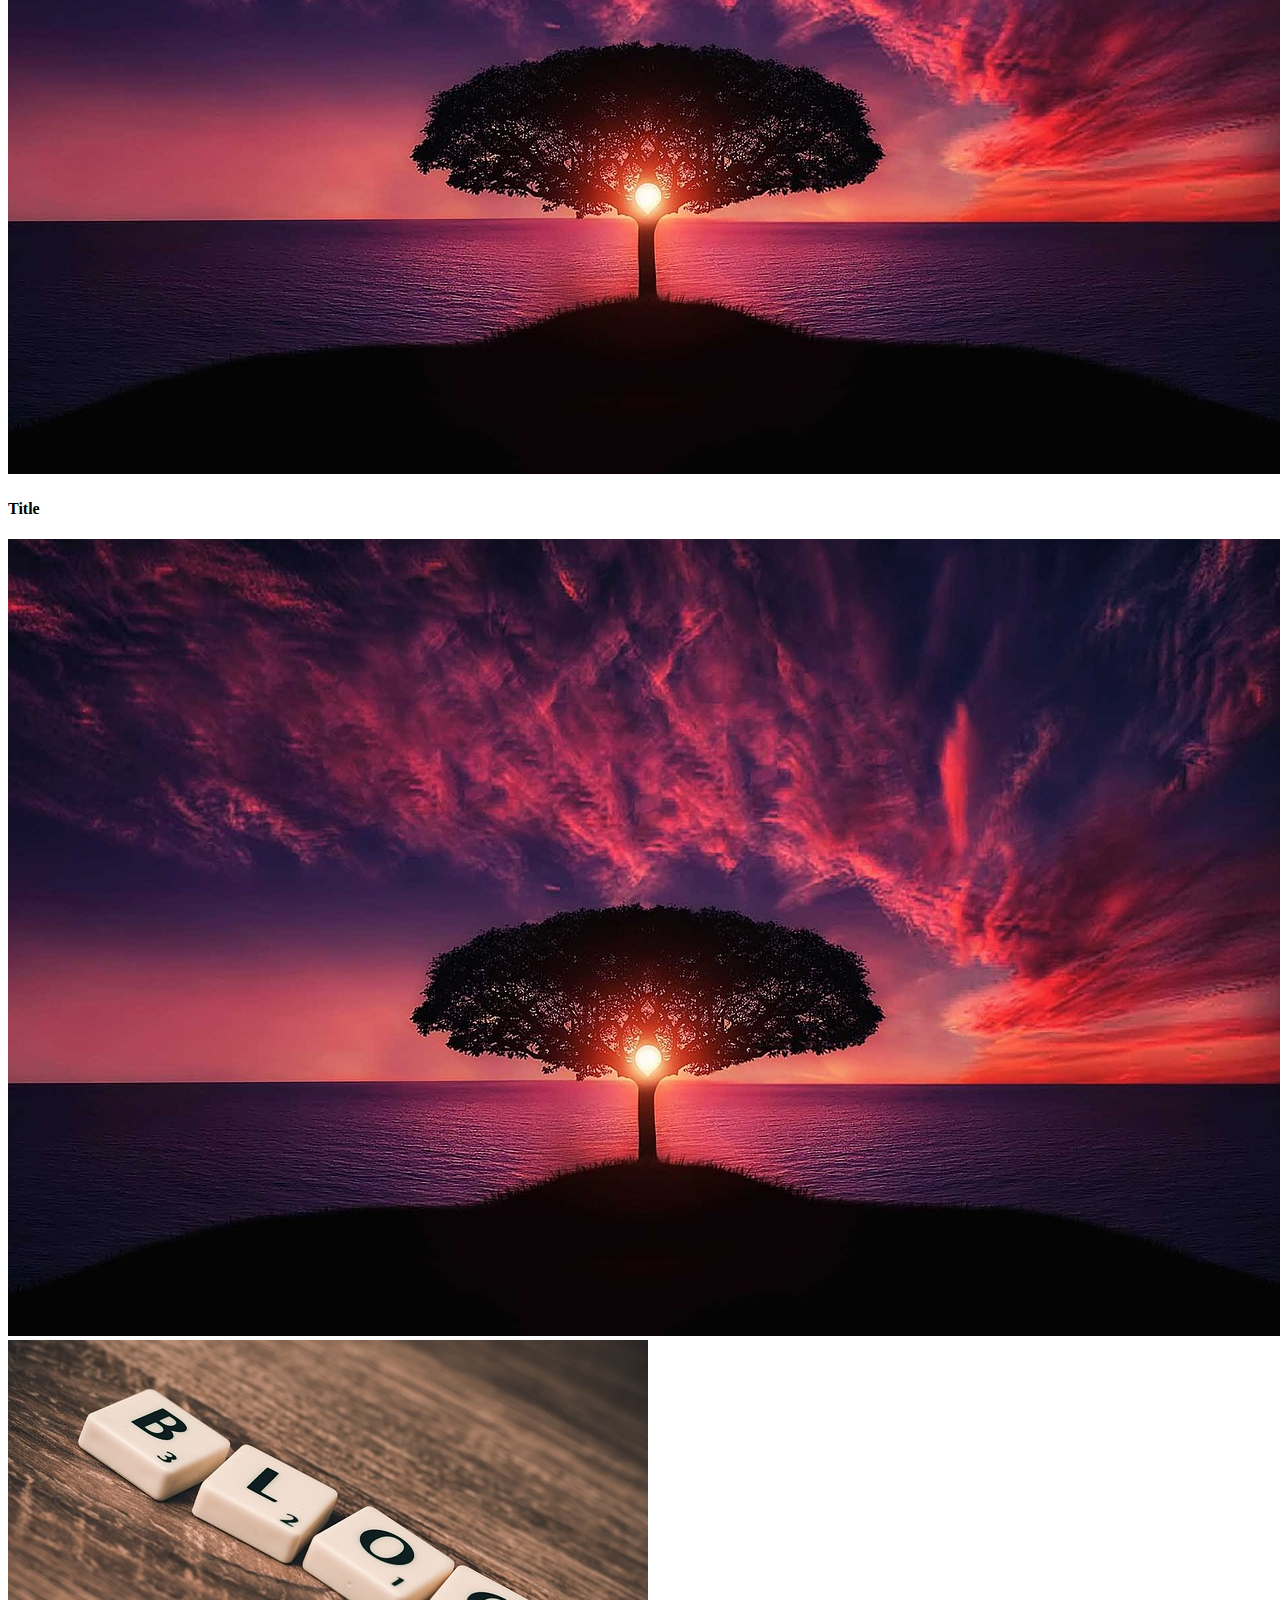
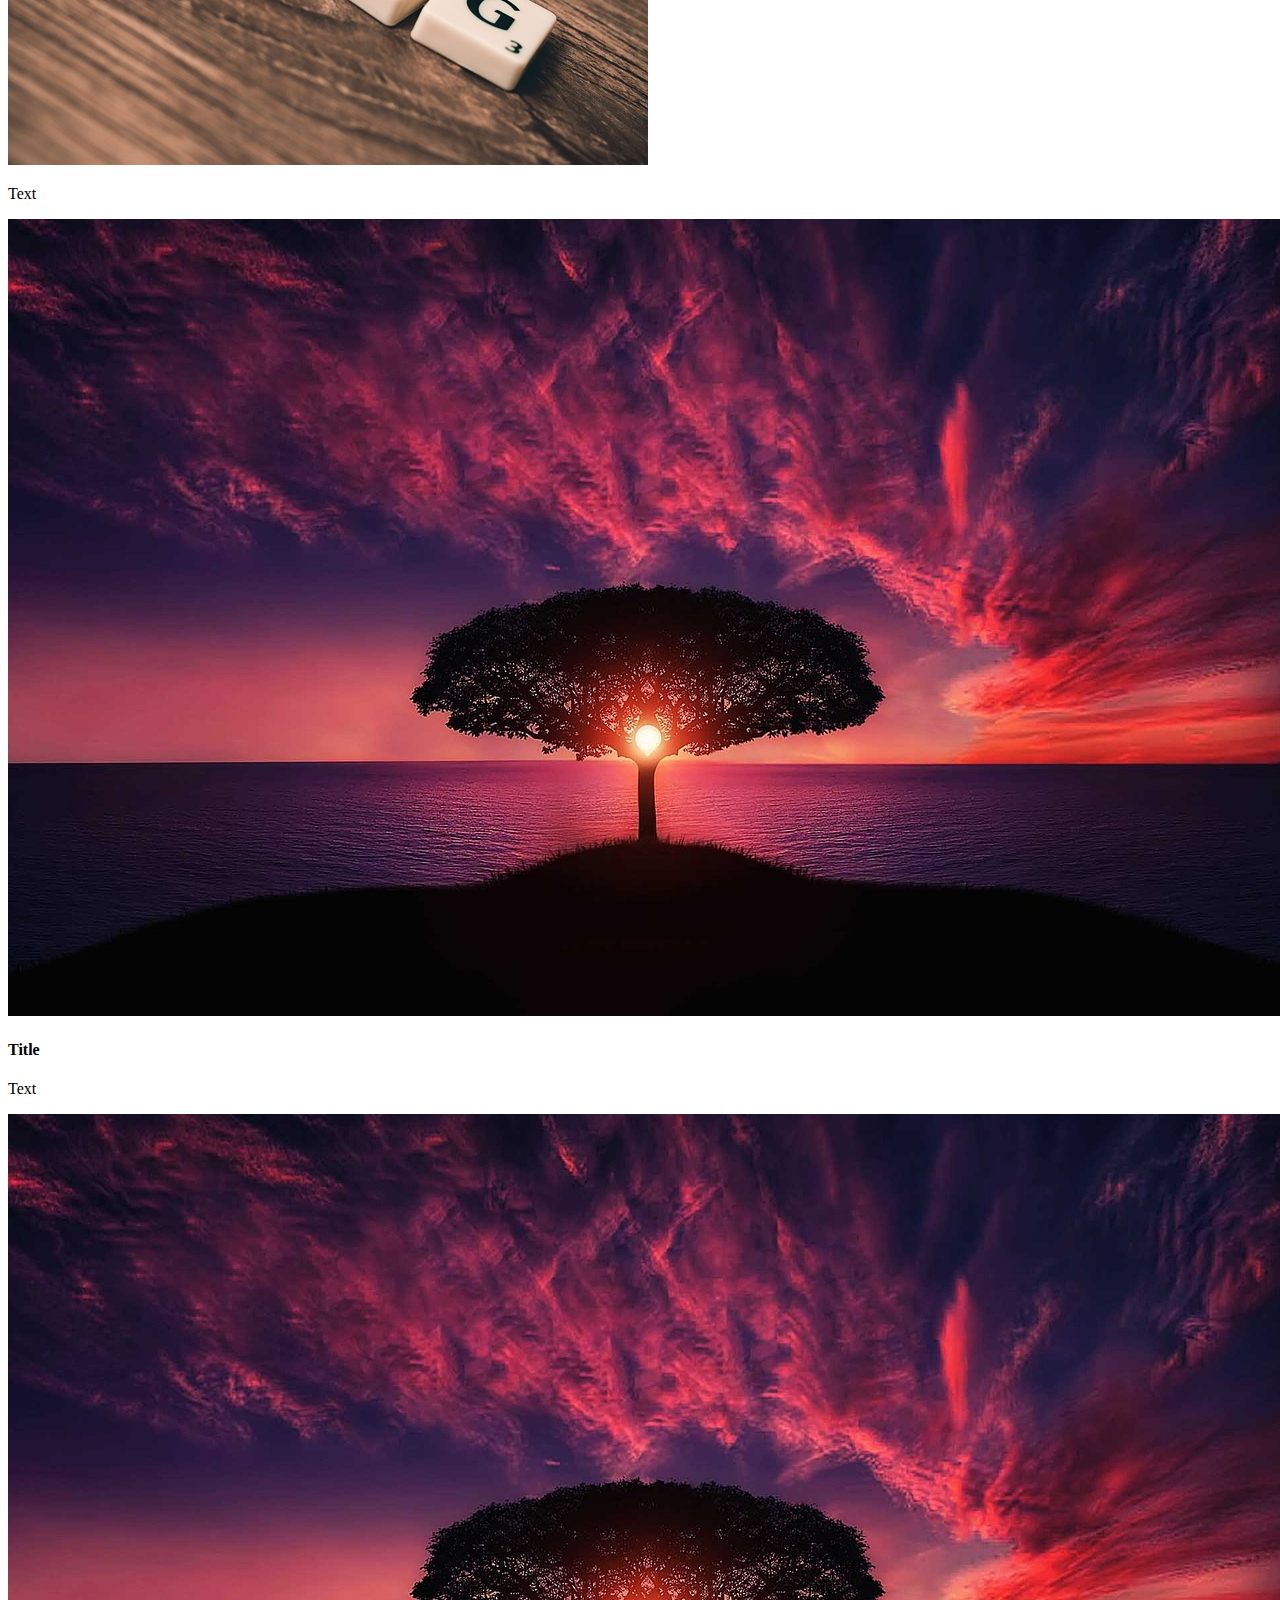
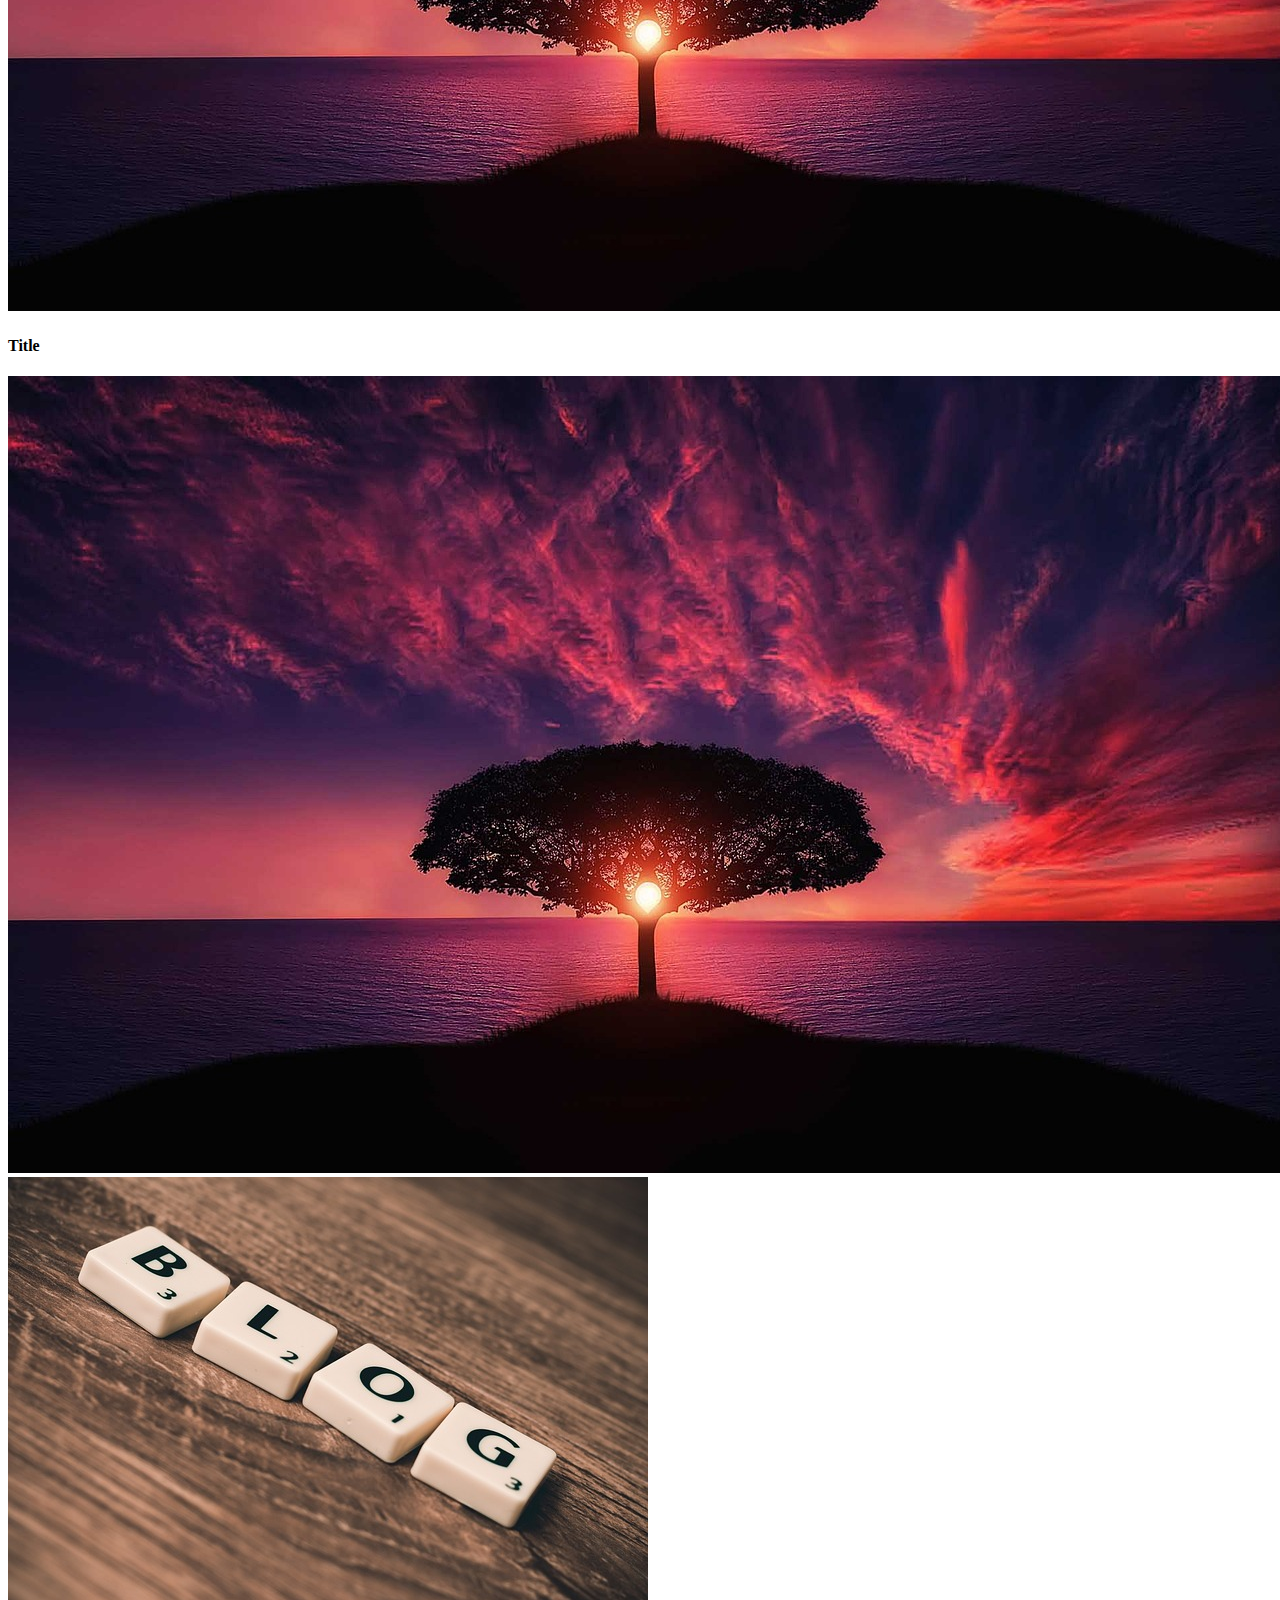
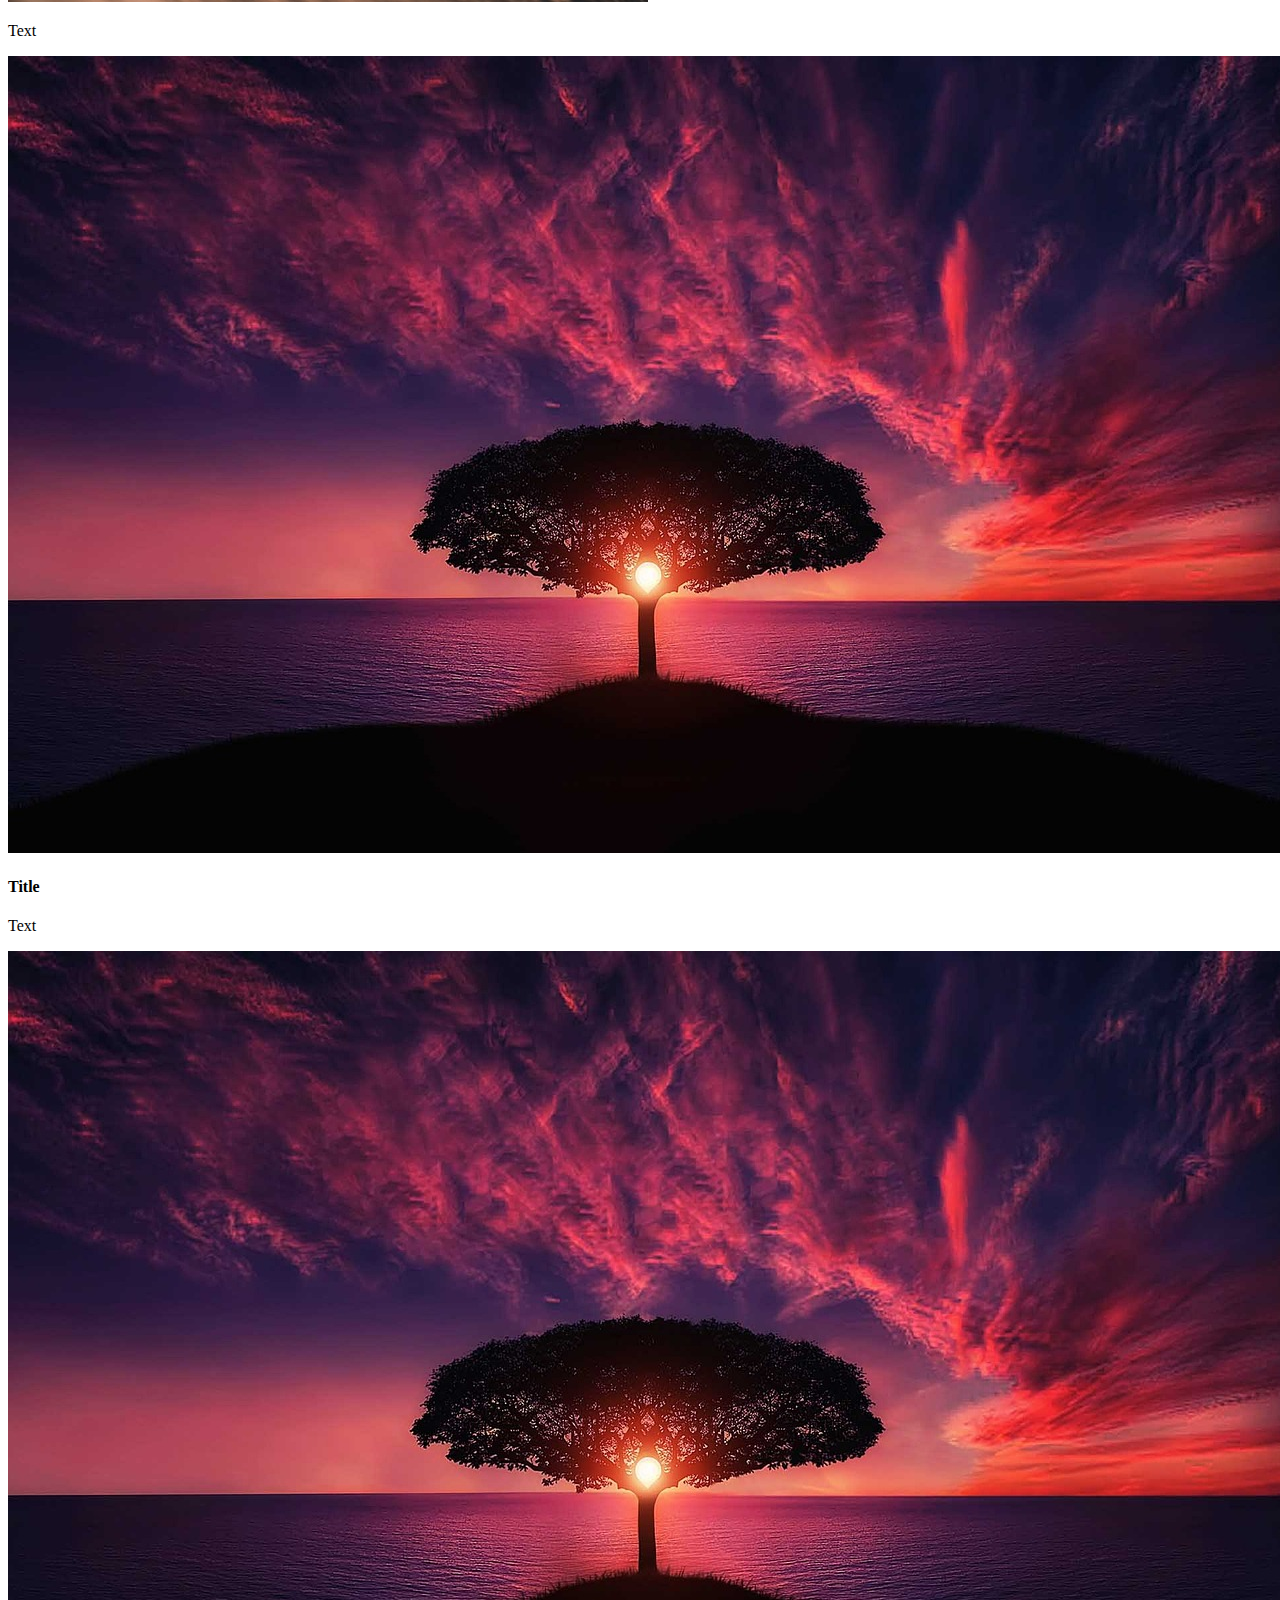
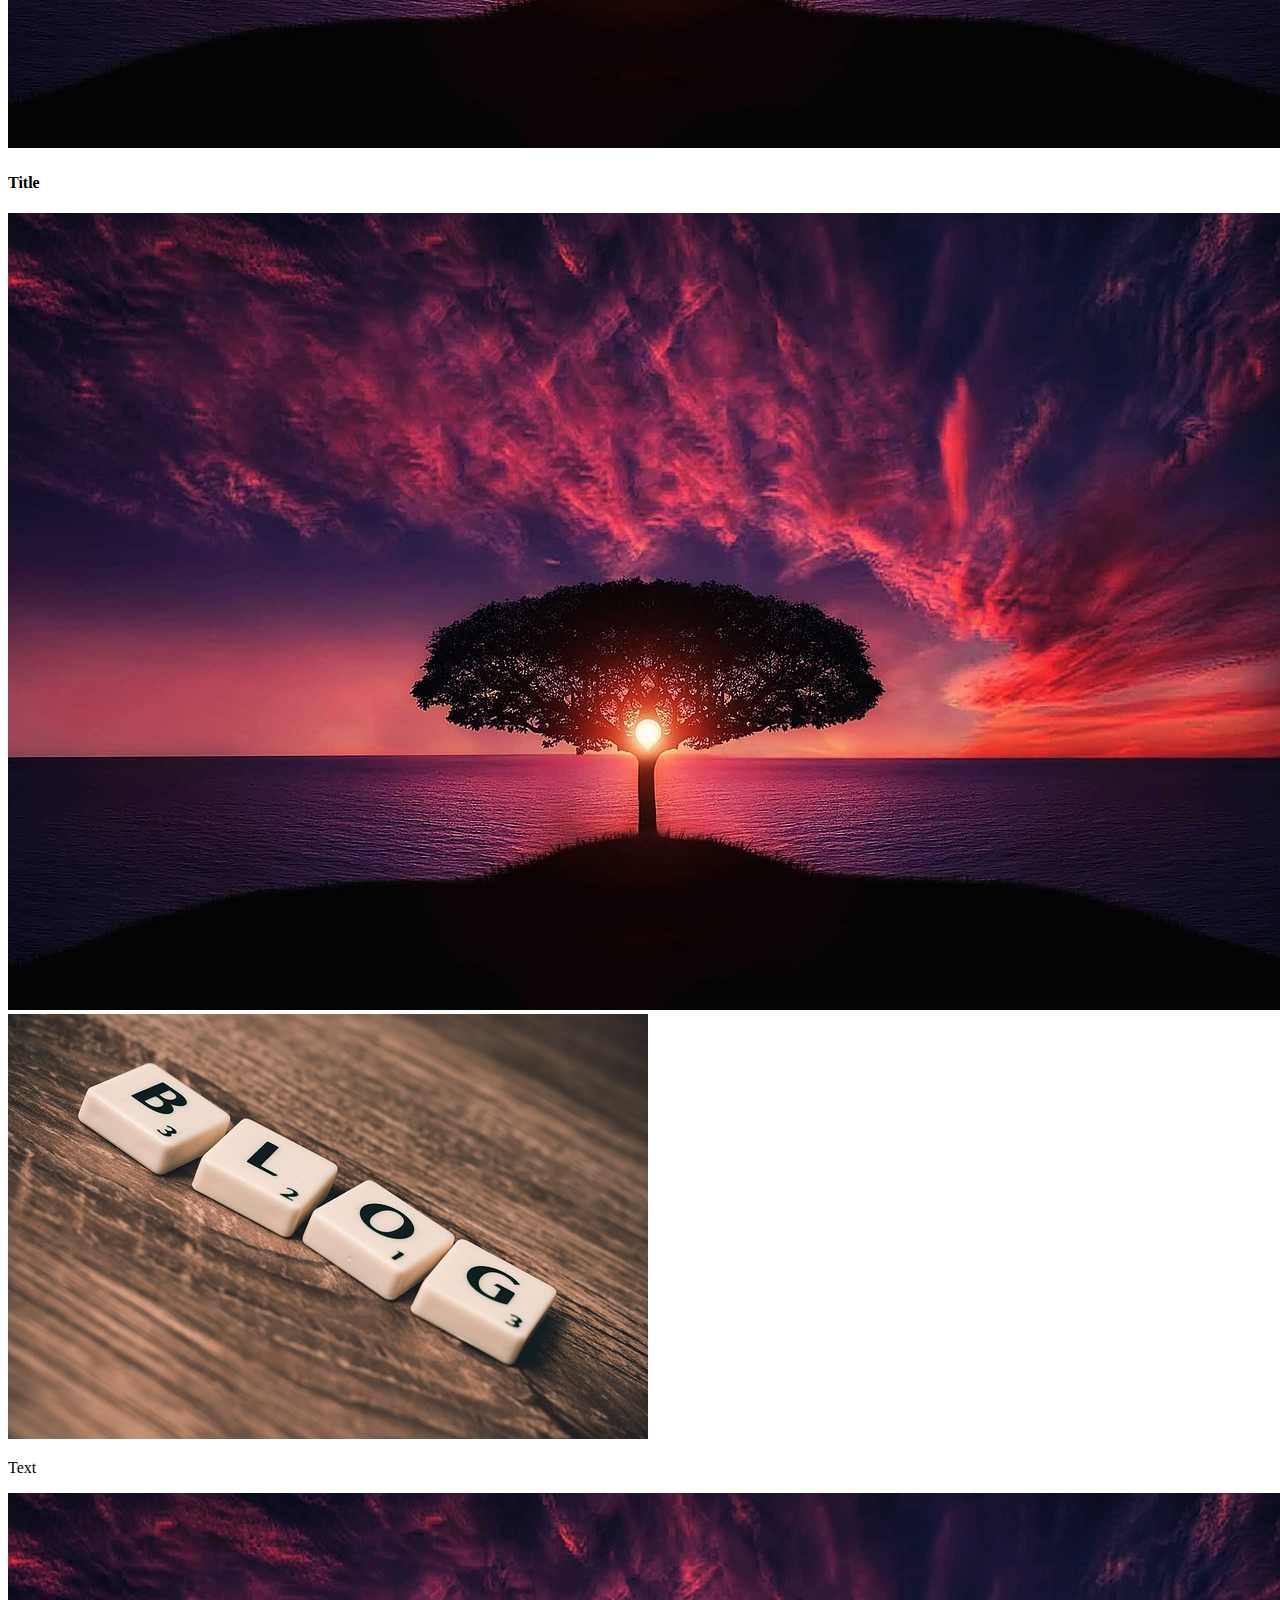
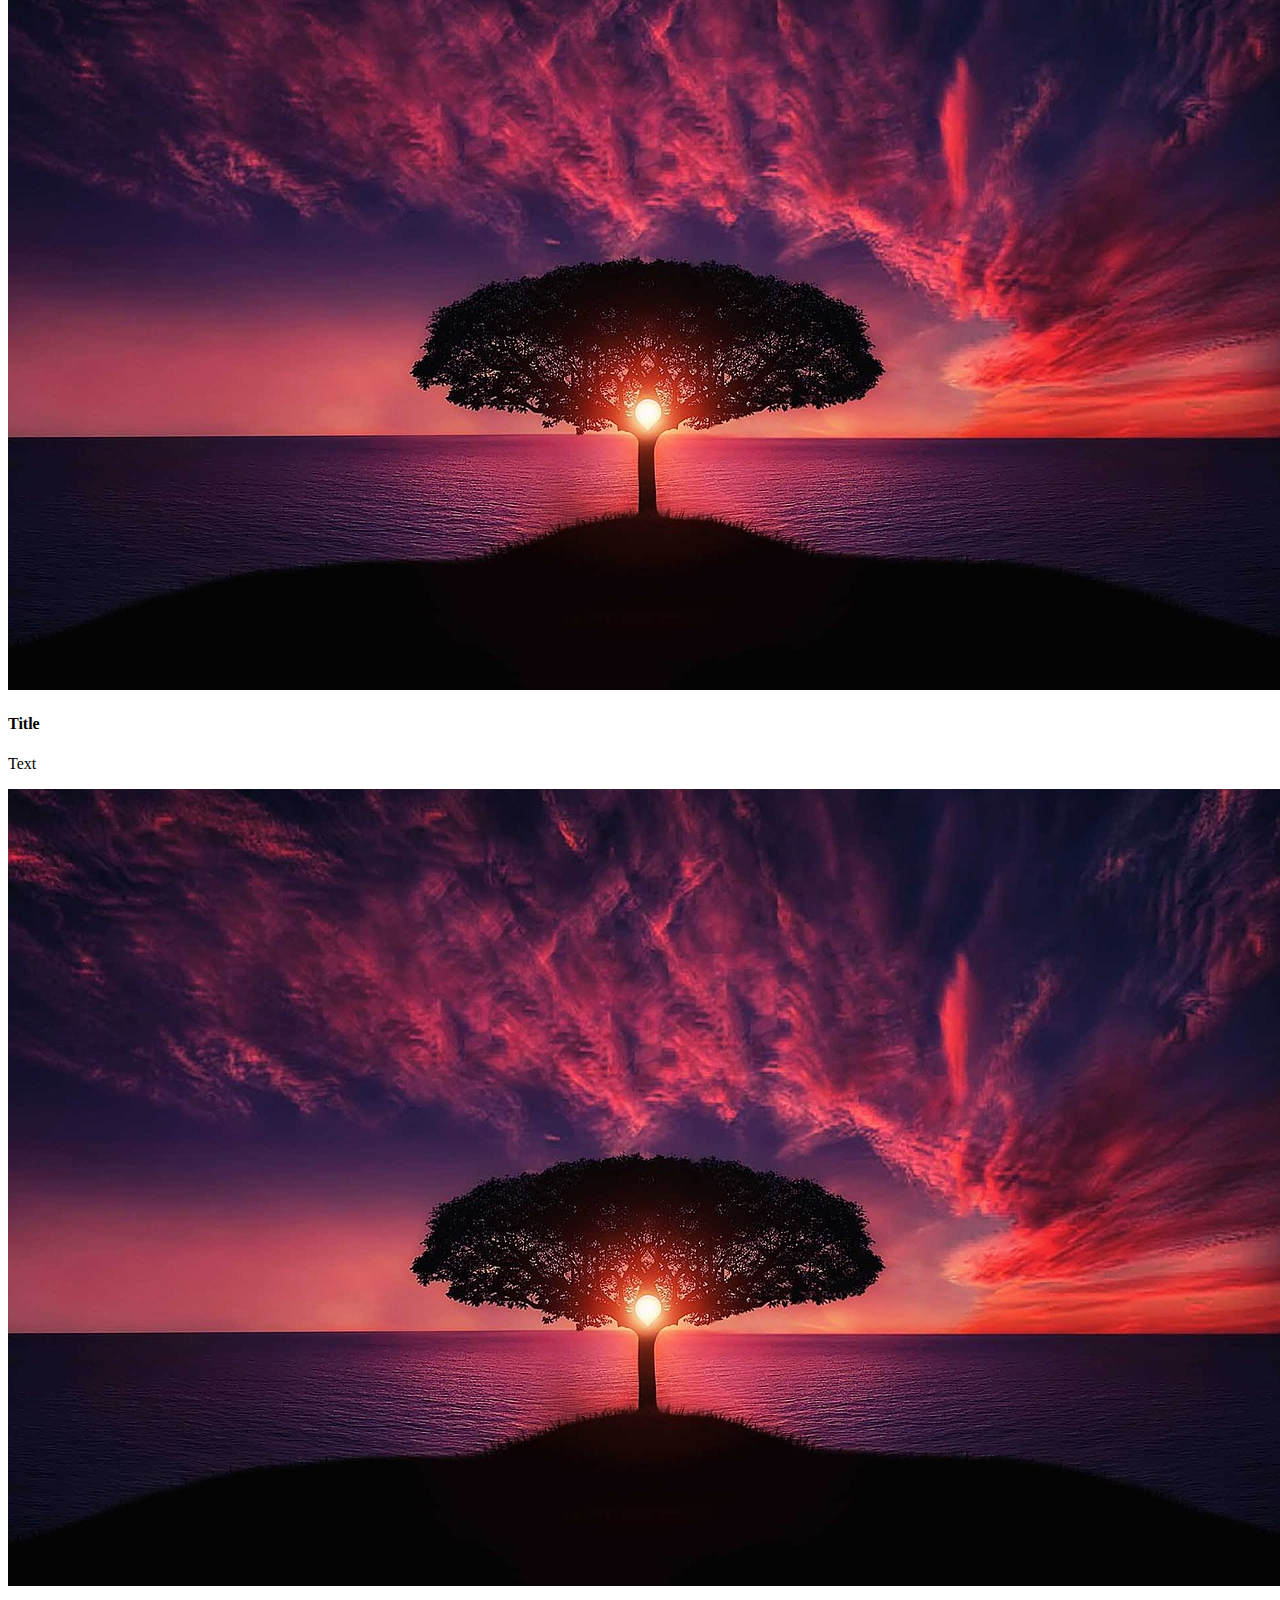
==== commit f34f283a: "My html advaced project" ====
--- a/html_advanced/index.html
+++ b/html_advanced/index.html
@@ -68,7 +68,7 @@
                     <p>Text</p> 
                     <div>
                         <img src="images/tree.jpg" alt="tree">
-                        <h5>Title</h5>
+                        <h4>Title</h4>
                     </div>
                     <div>
                         <img src="images/tree.jpg" alt="tree">
@@ -79,11 +79,11 @@
                 </div> 
                 <div>
                     <img src="images/tree.jpg" alt="tree">
-                    <h5>Title</h5>
+                    <h4>Title</h4>
                     <p>Text</p> 
                     <div>
                         <img src="images/tree.jpg" alt="tree">
-                        <h5>Title</h5>
+                        <h4>Title</h4>
                     </div>
                     <div>
                         <img src="images/tree.jpg" alt="tree">
@@ -94,11 +94,11 @@
                 </div>
                 <div>
                     <img src="images/tree.jpg" alt="tree">
-                    <h5>Title</h5>
+                    <h4>Title</h4>
                     <p>Text</p> 
                     <div>
                         <img src="images/tree.jpg" alt="tree">
-                        <h5>Title</h5>
+                        <h4>Title</h4>
                     </div>
                     <div>
                         <img src="images/tree.jpg" alt="tree">
@@ -108,11 +108,11 @@
                 </div>
                 <div>
                     <img src="images/tree.jpg" alt="tree">
-                    <h5>Title</h5>
+                    <h4>Title</h4>
                     <p>Text</p> 
                     <div>
                         <img src="images/tree.jpg" alt="tree">
-                        <h5>Title</h5>
+                        <h4>Title</h4>
                     </div>
                     <div>
                         <img src="images/tree.jpg" alt="tree">
@@ -123,26 +123,26 @@
             </div>
         </section>
         <section>
-            <h6>Title</h6>
+            <h5>Title</h5>
             <div>
                 <div>
                     <img src="images/tree.jpg" alt="tree">
-                    <h6>Title</h6>
+                    <h5>Title</h5>
                     <p>Text</p>
                 </div>
                 <div>
                     <img src="images/tree.jpg" alt="tree">
-                    <h6>Title</h6>
+                    <h5>Title</h5>
                     <p>Text</p>
                 </div>
                 <div>
                     <img src="images/tree.jpg" alt="tree">
-                    <h6>Title</h6>
+                    <h5>Title</h5>
                     <p>Text</p>
                 </div>
                 <div>
                     <img src="images/tree.jpg" alt="tree">
-                    <h6>Title</h6>
+                    <h5>Title</h5>
                     <p>Text</p>
                 </div>
             </div>
@@ -150,10 +150,8 @@
         </section>
         <section>
             <div>
-                <div><div><h6>Title</h6></div><div><p>Text</p></div></div><div><div><h6>Title</h6></div><div><p>Text</p></div></div>
-                
-            </div>
-            
+                <div><div><h6>Title</h6></div><div><p>Text</p></div></div><div><div><h6>Title</h6></div><div><p>Text</p></div></div>      
+            </div>    
         </section>
     </main>
     <footer>
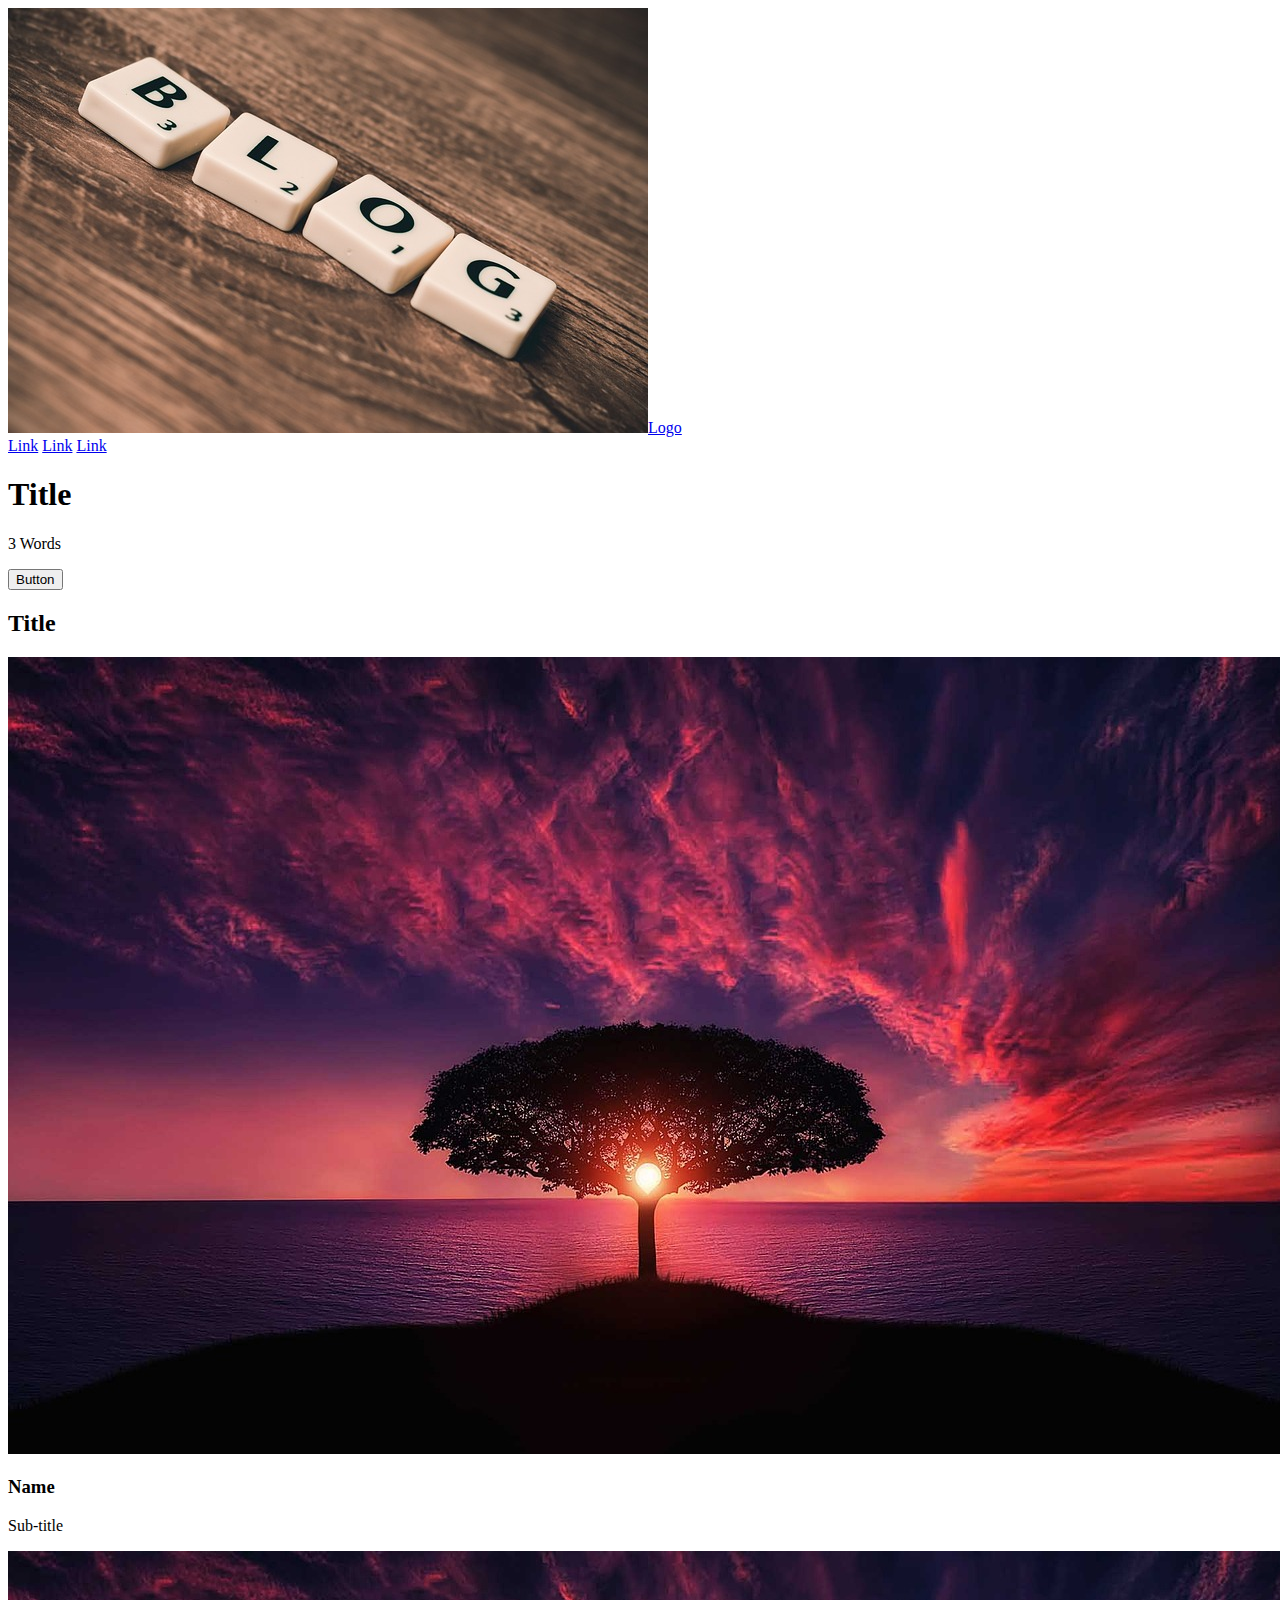
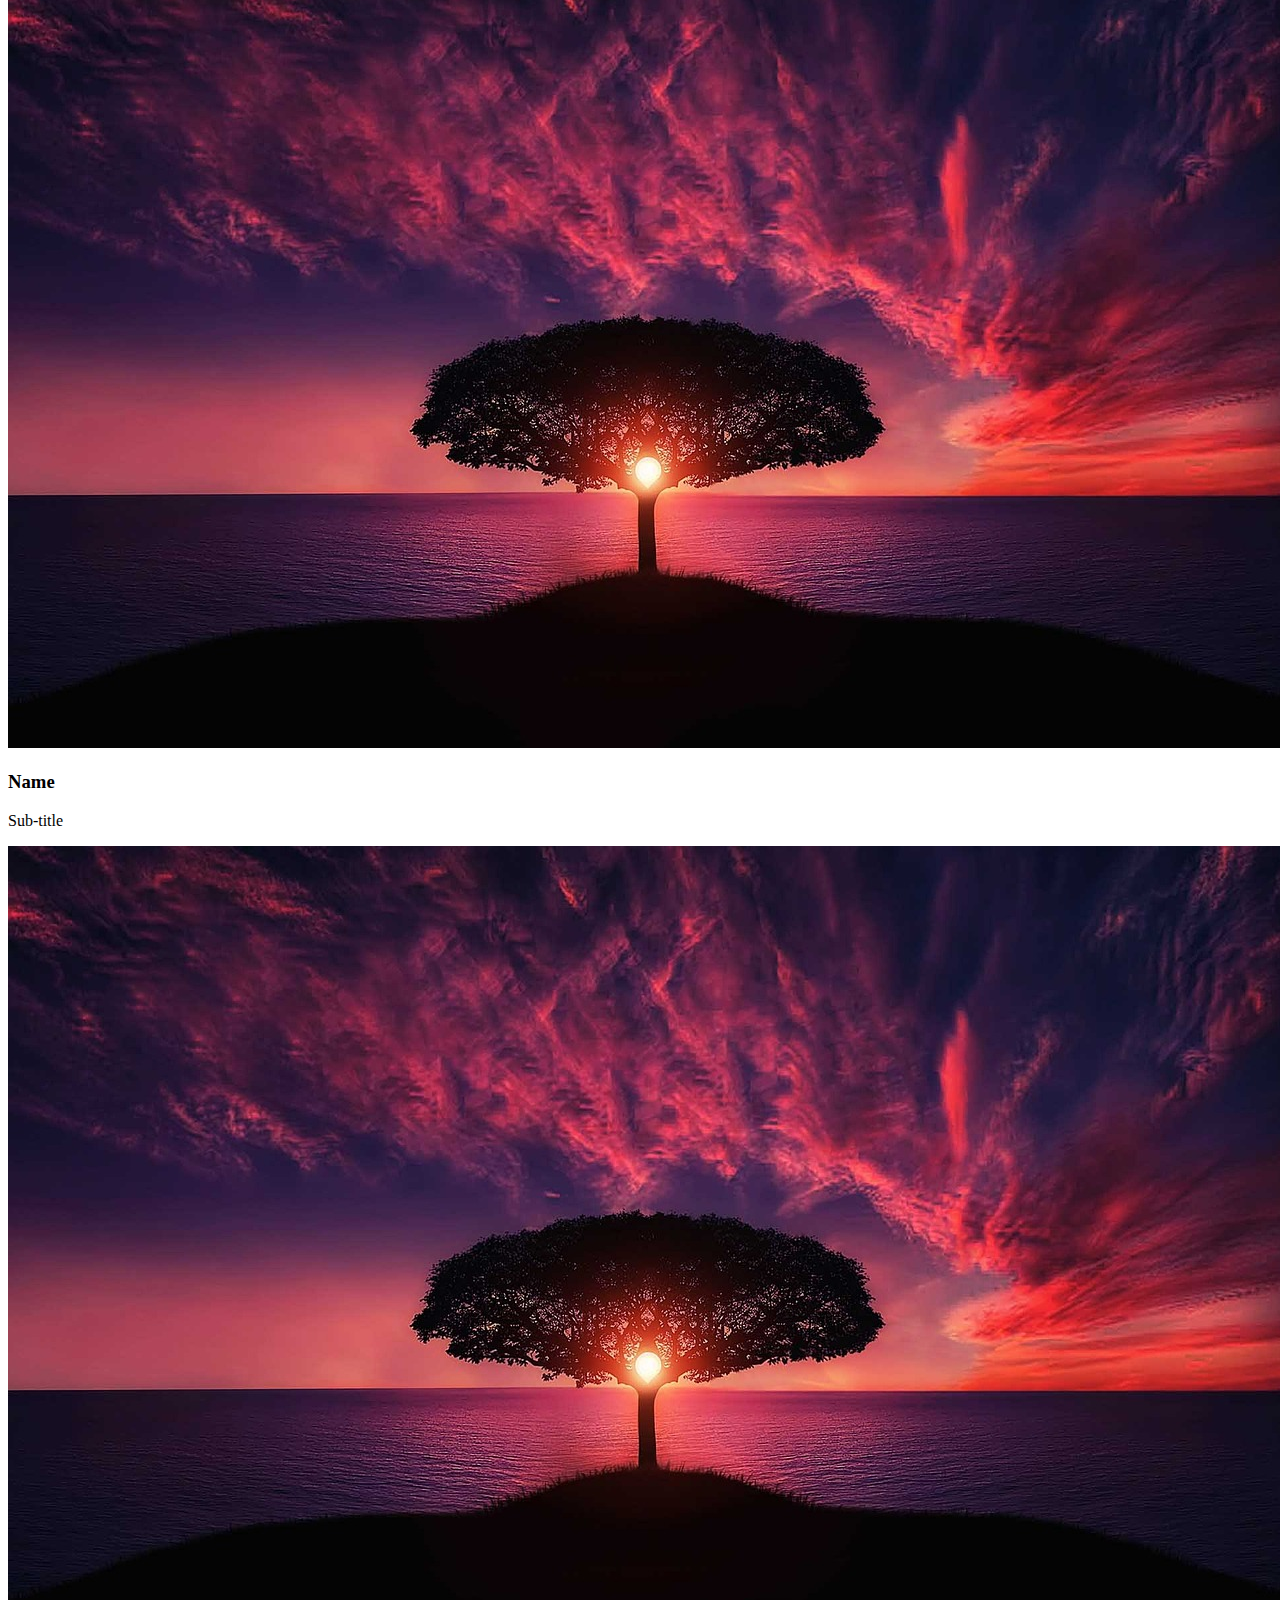
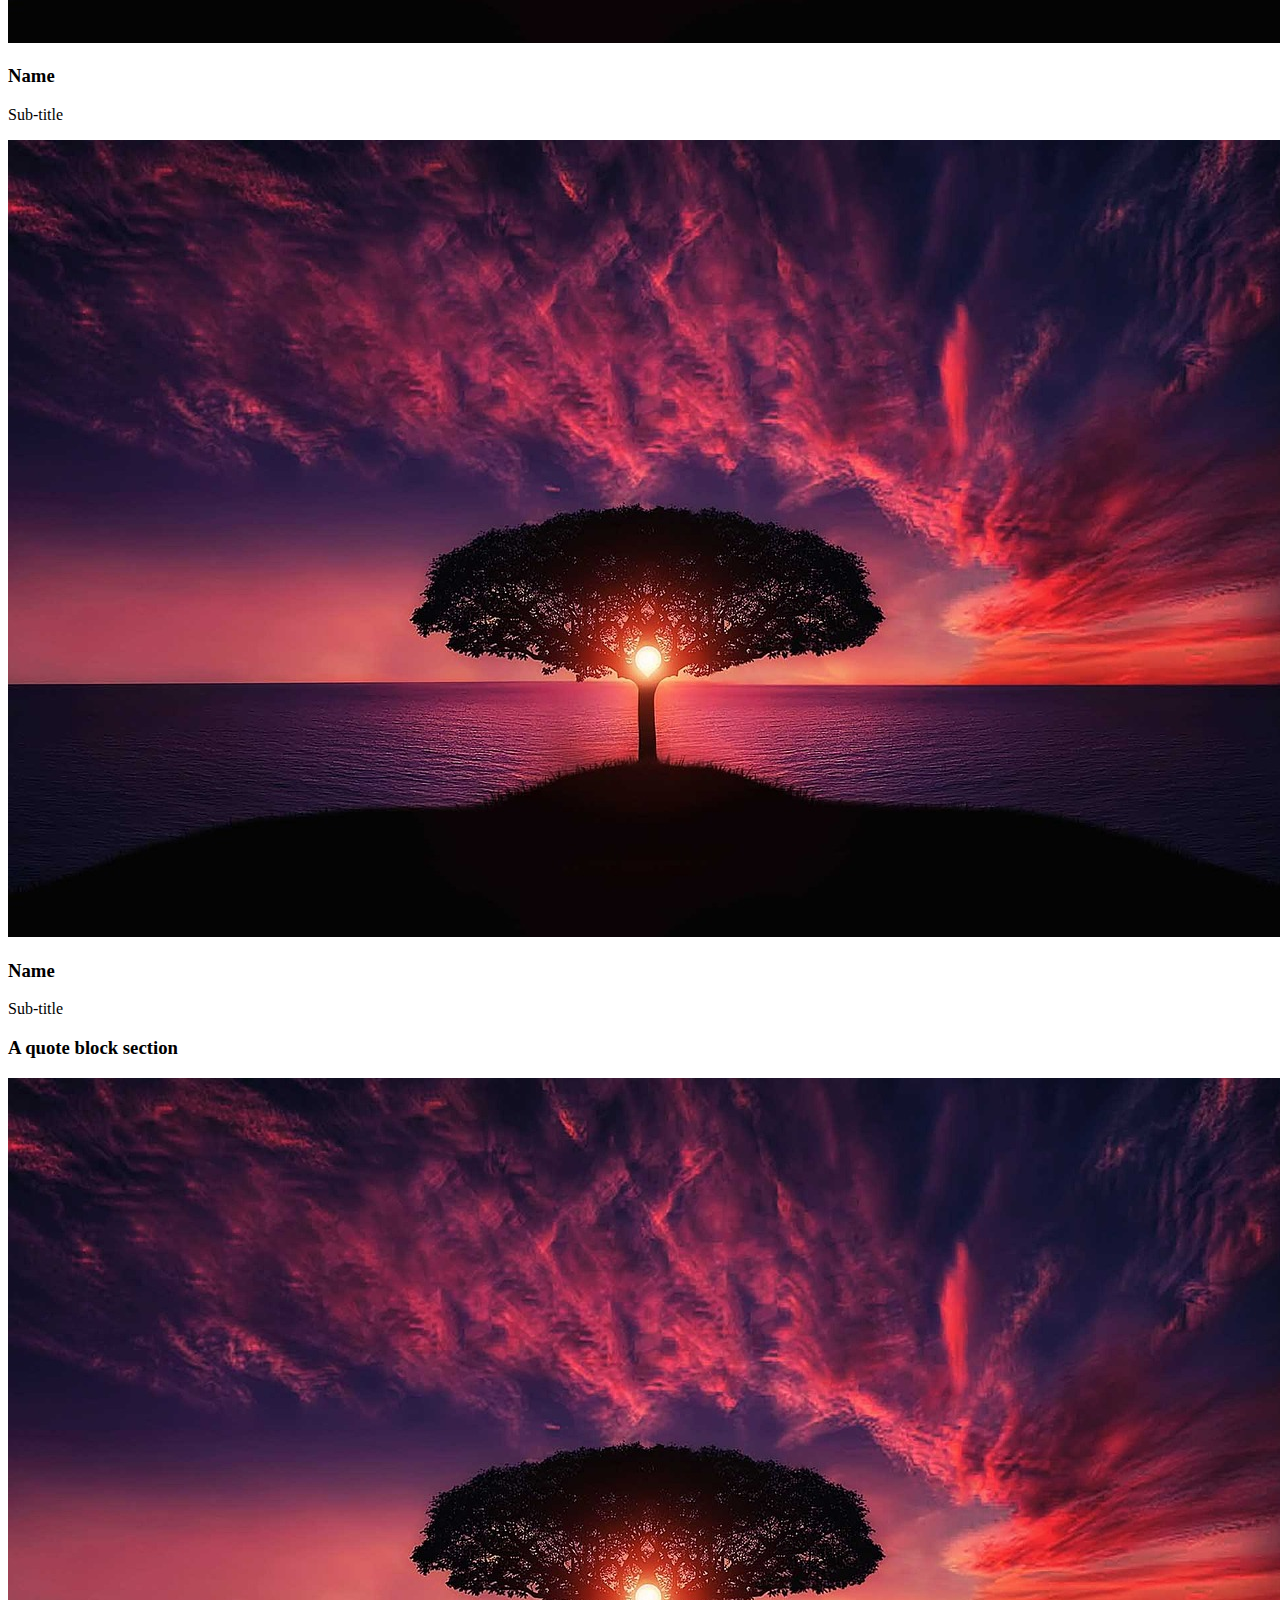
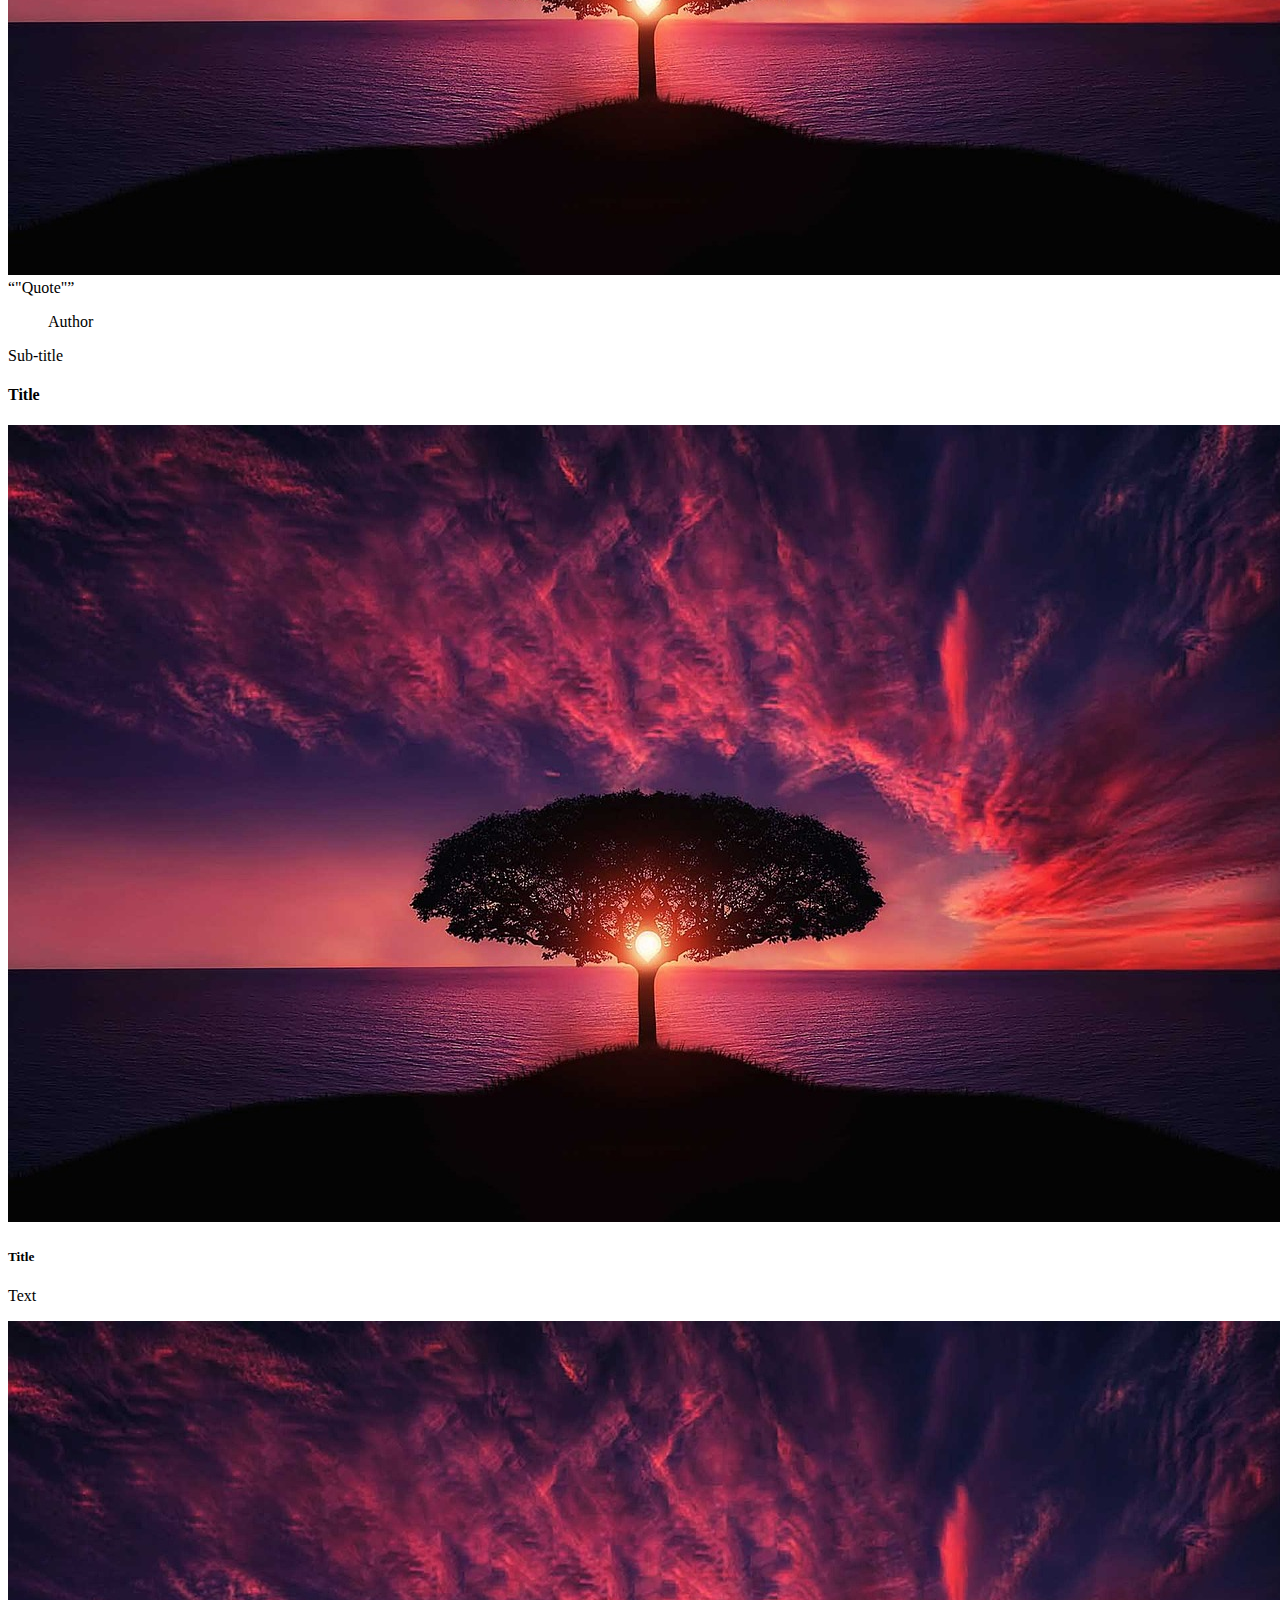
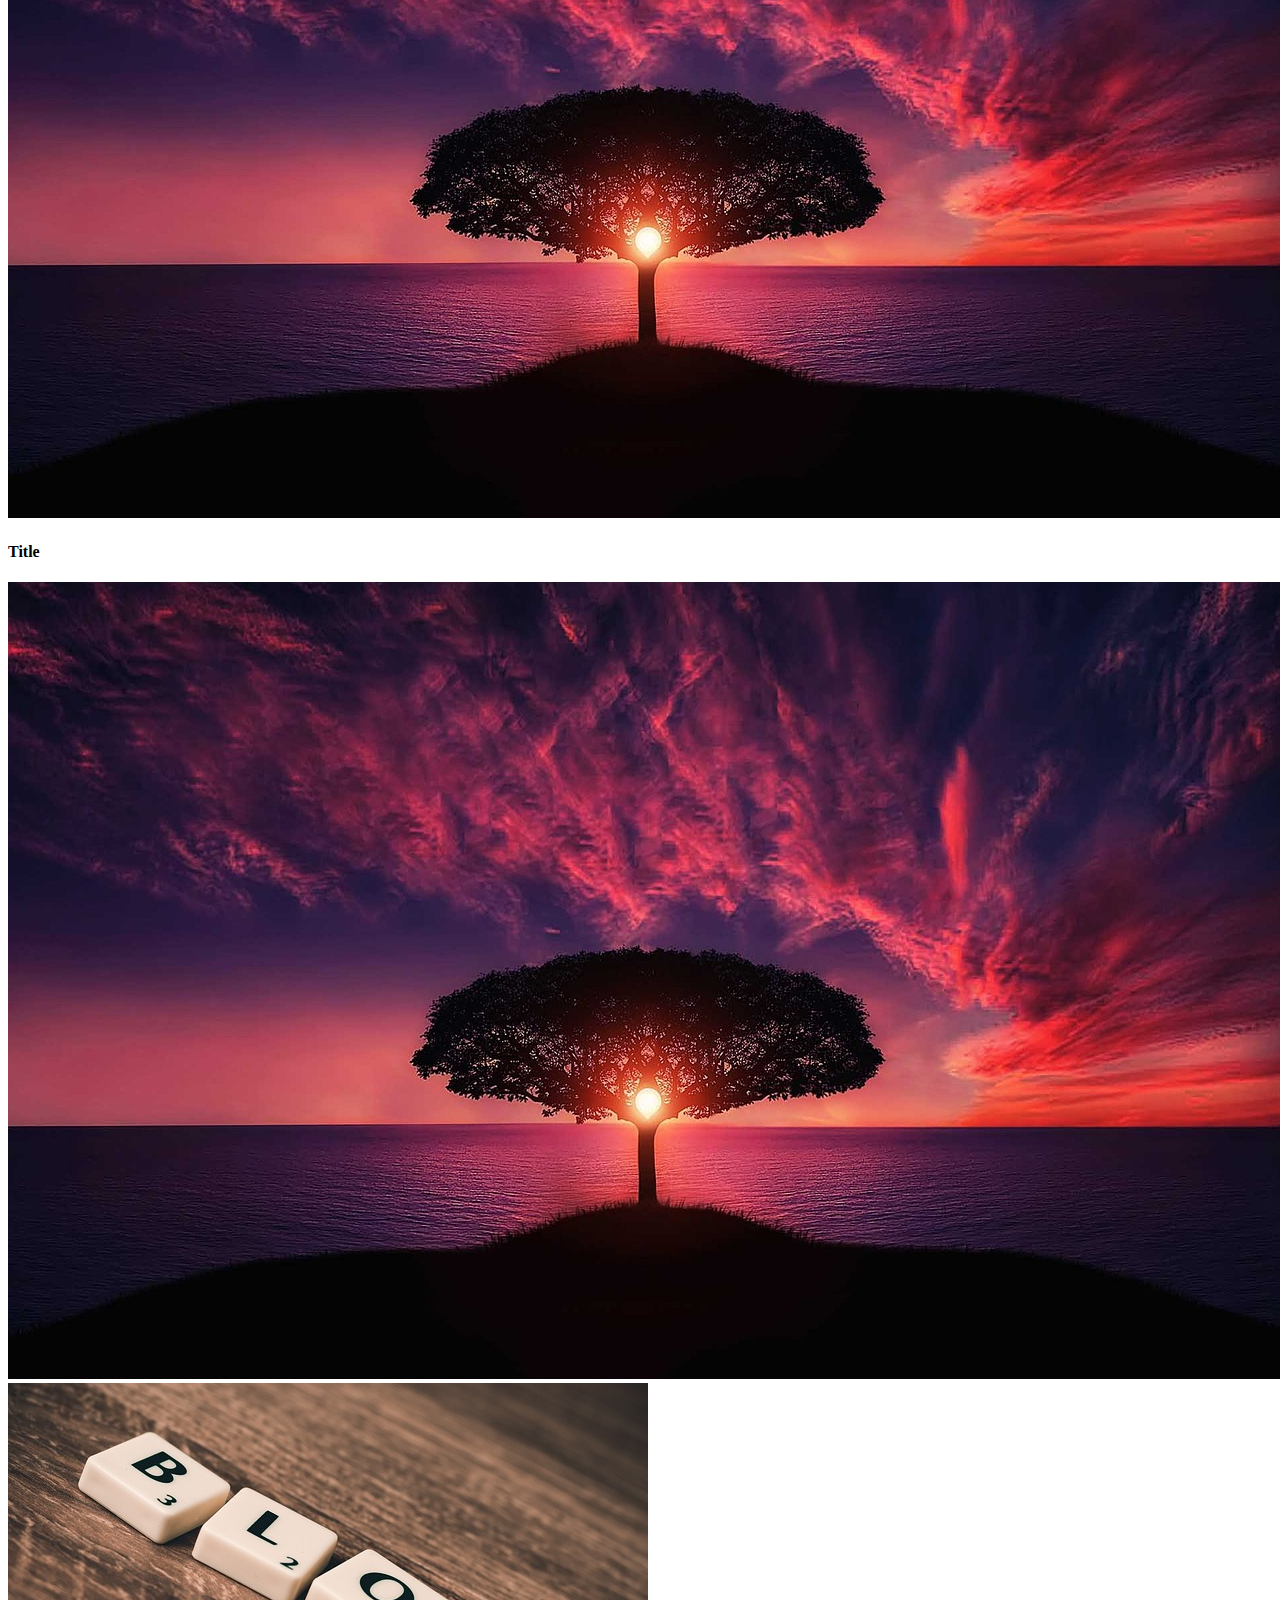
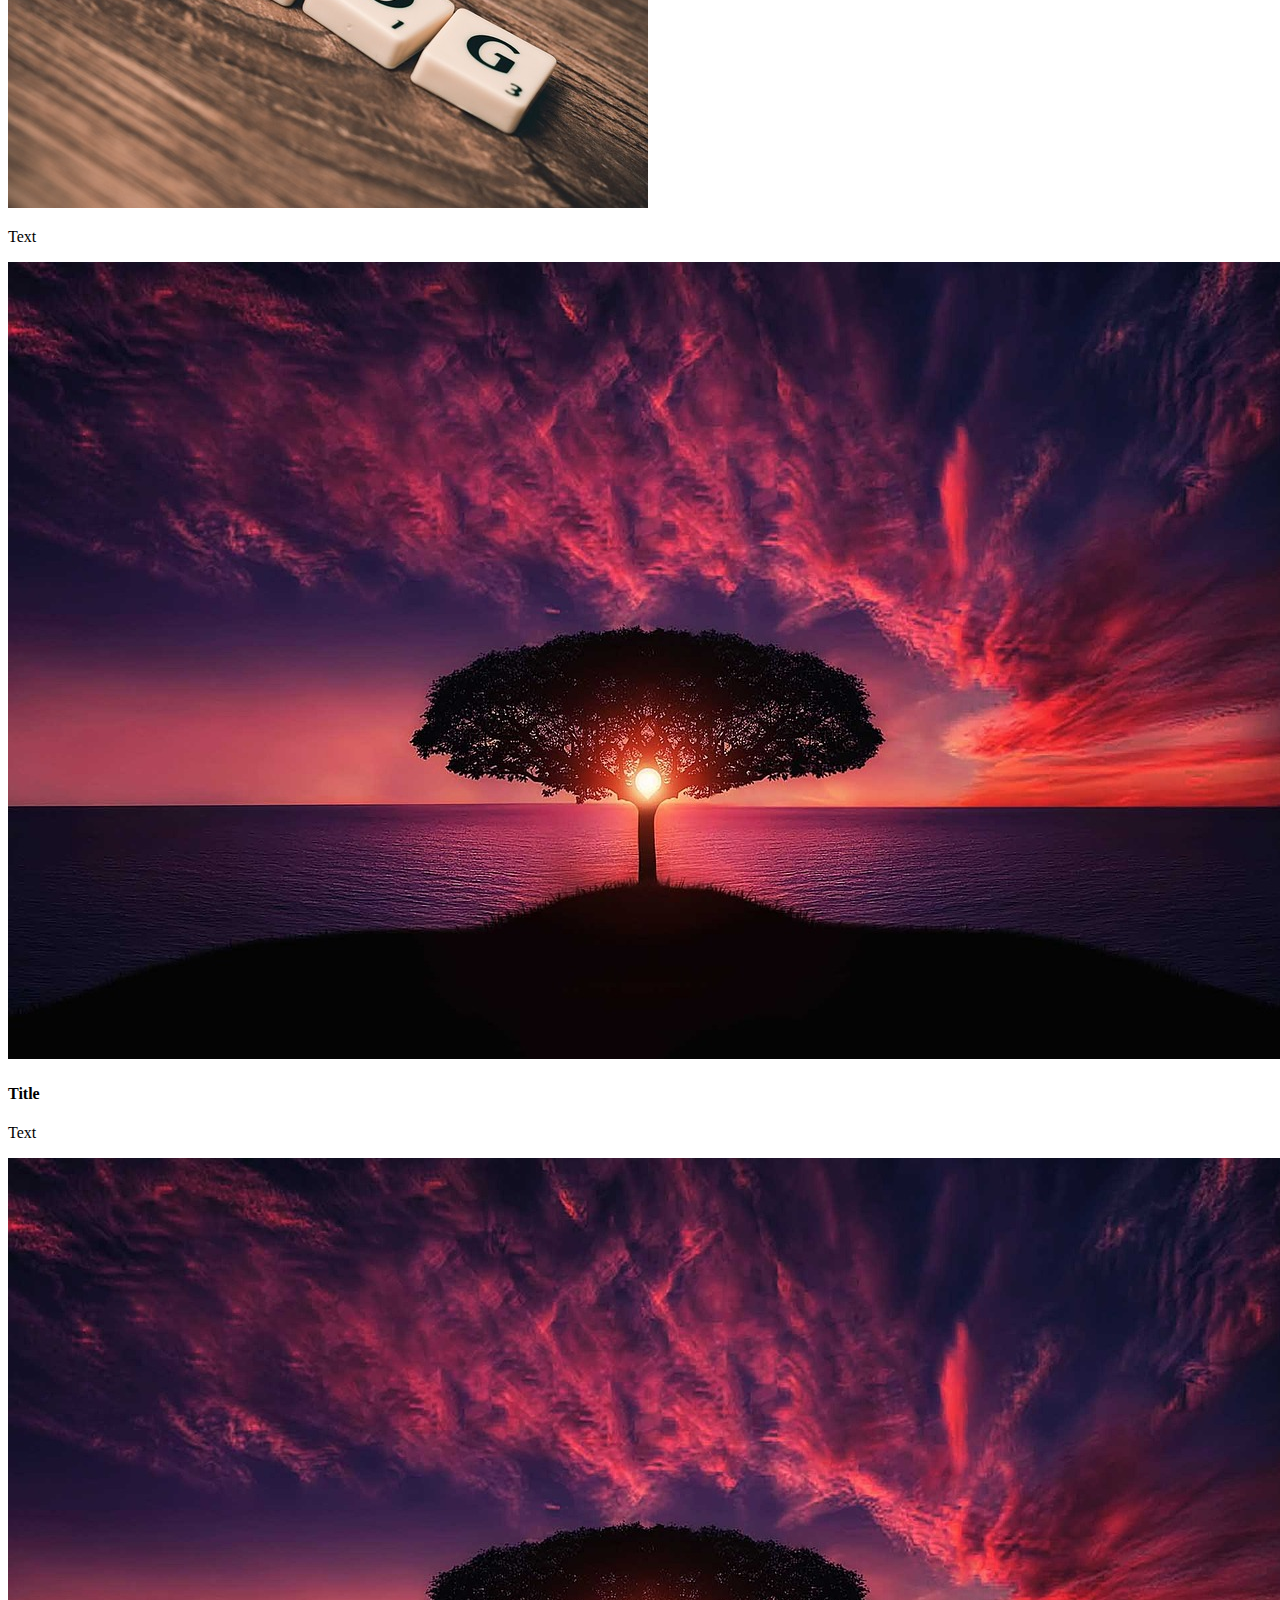
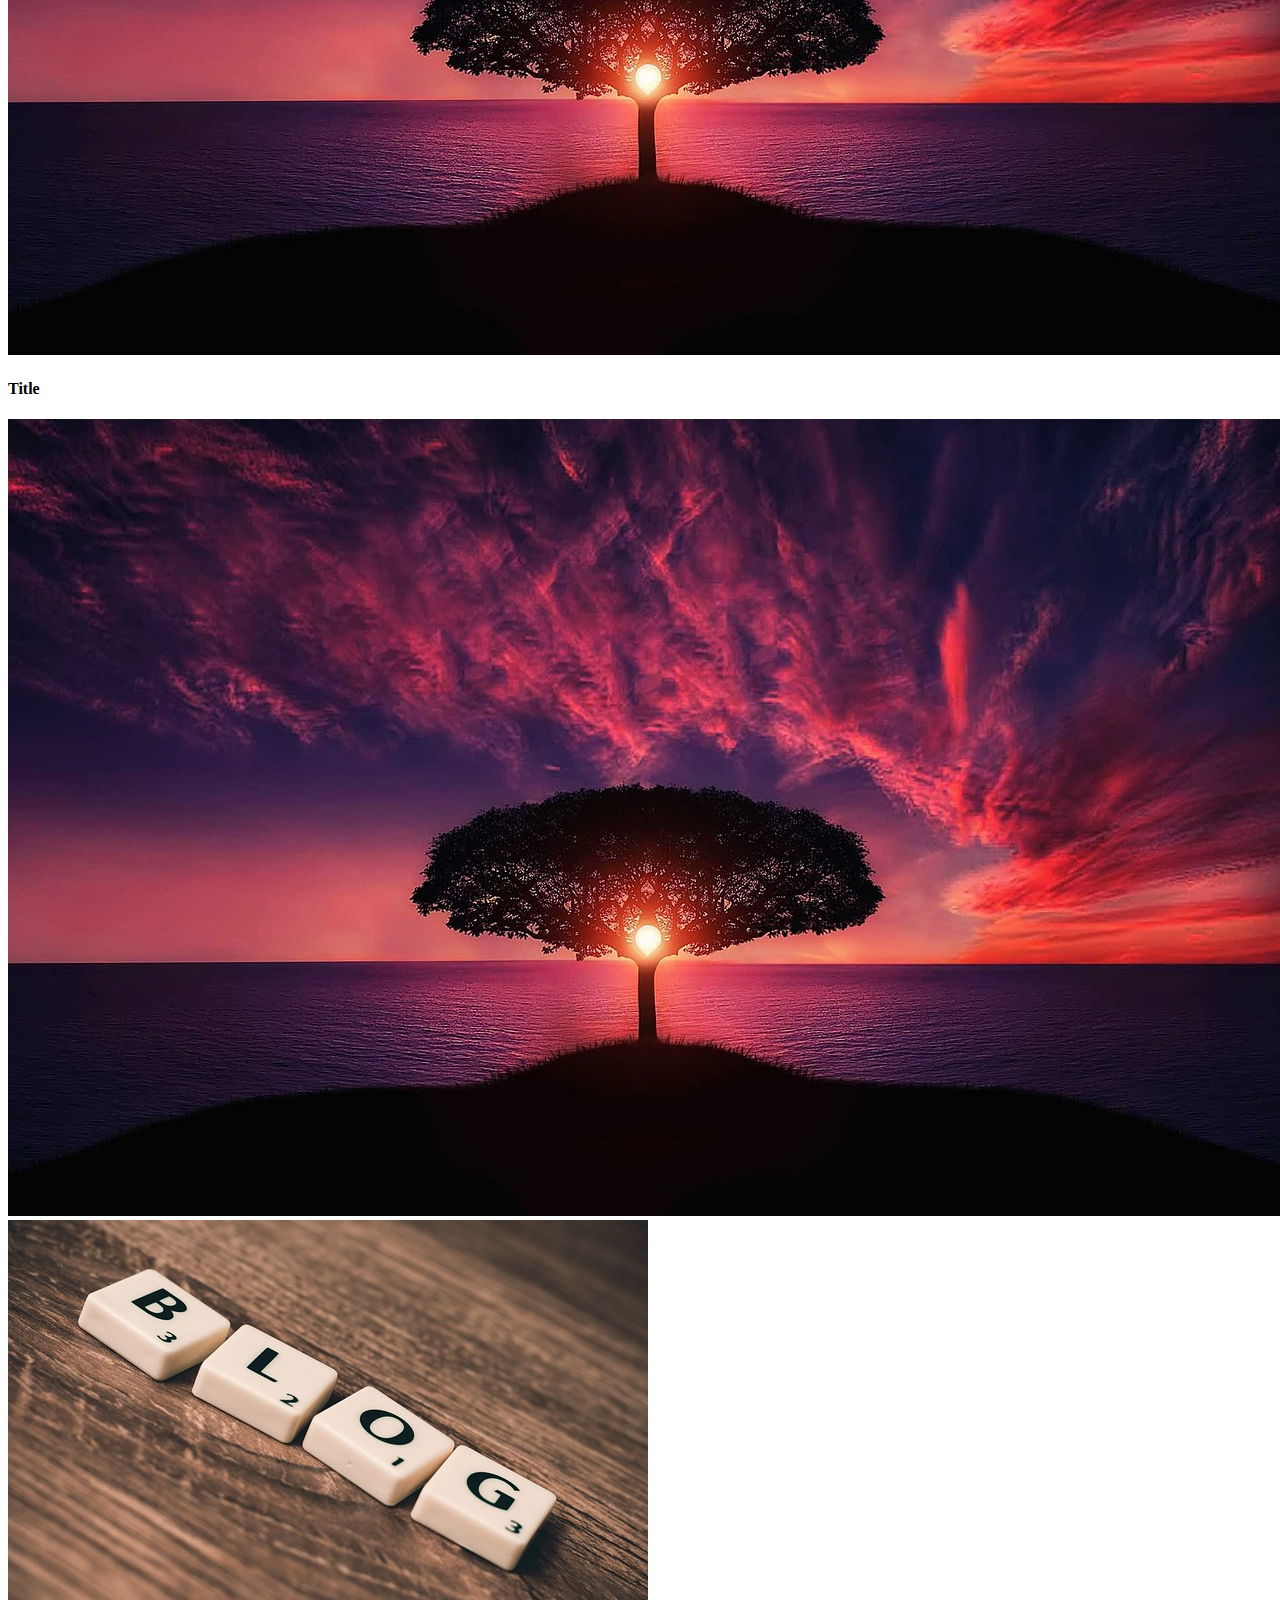
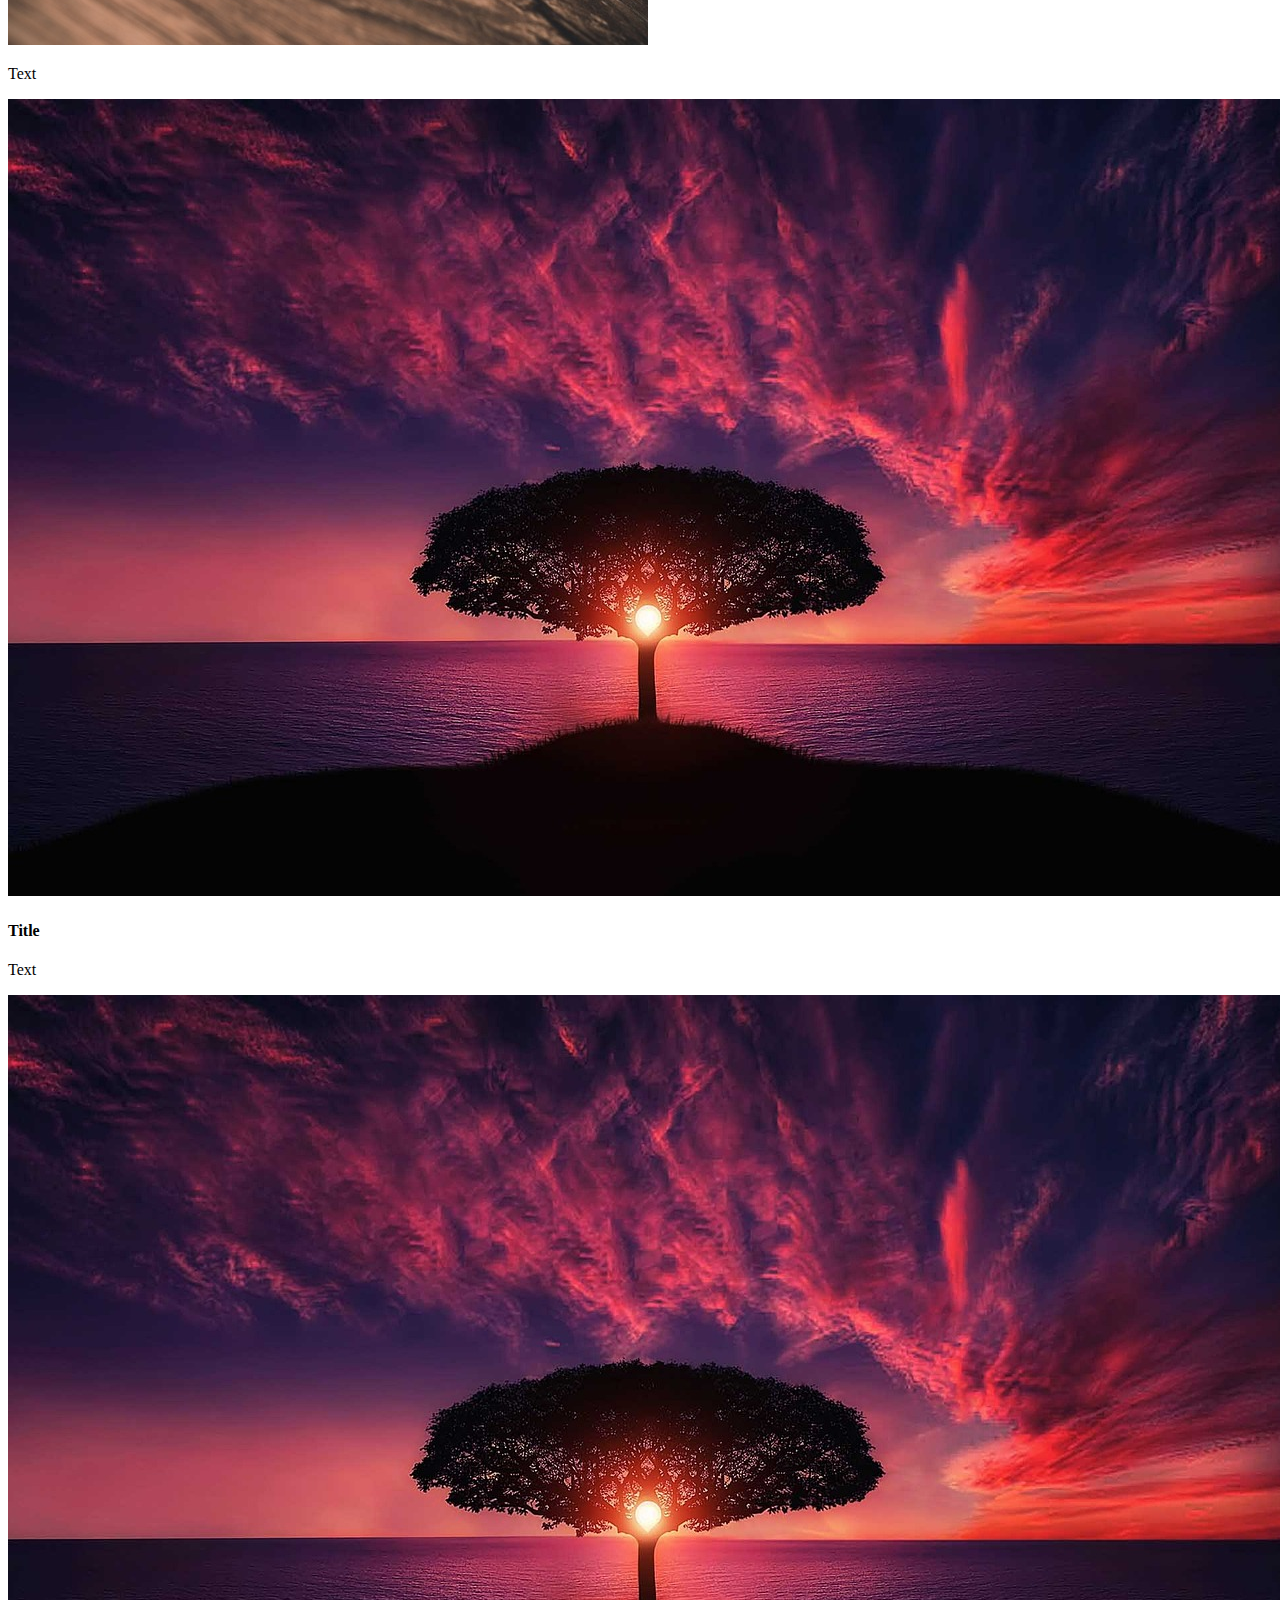
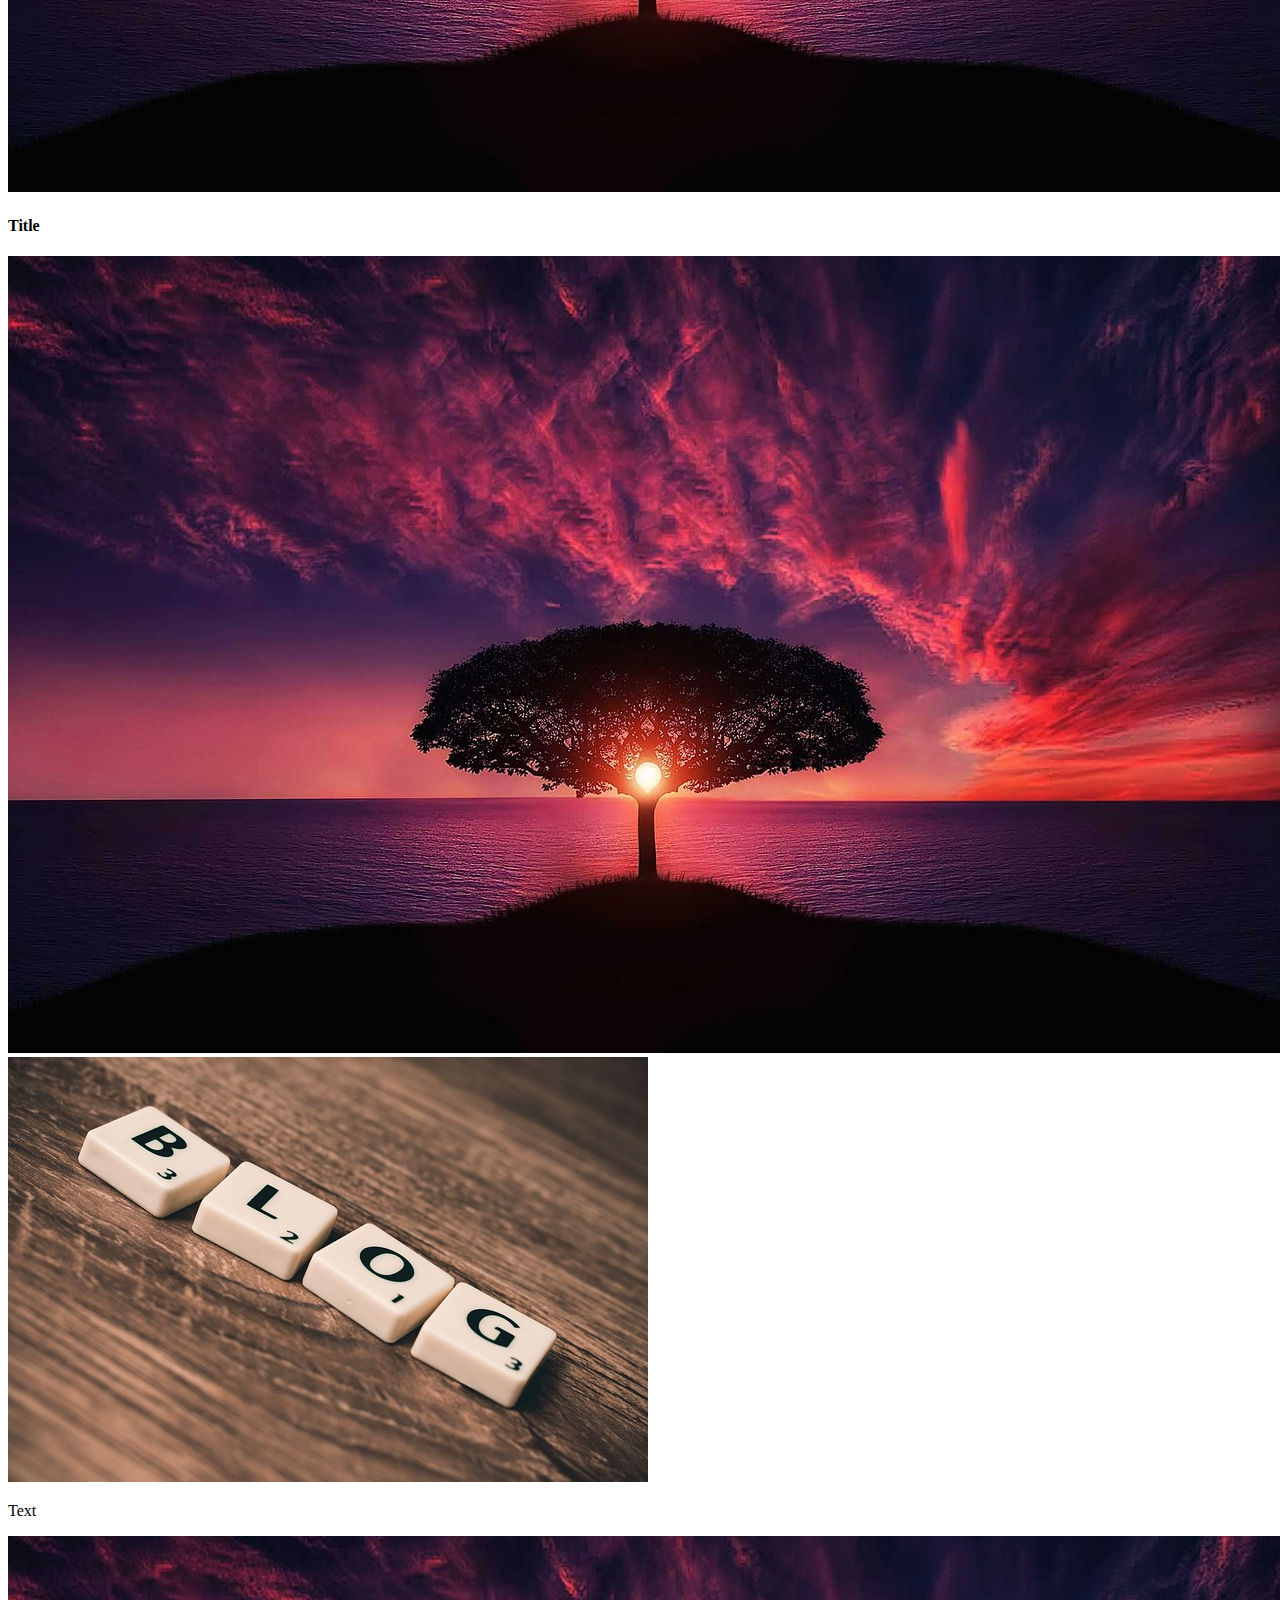
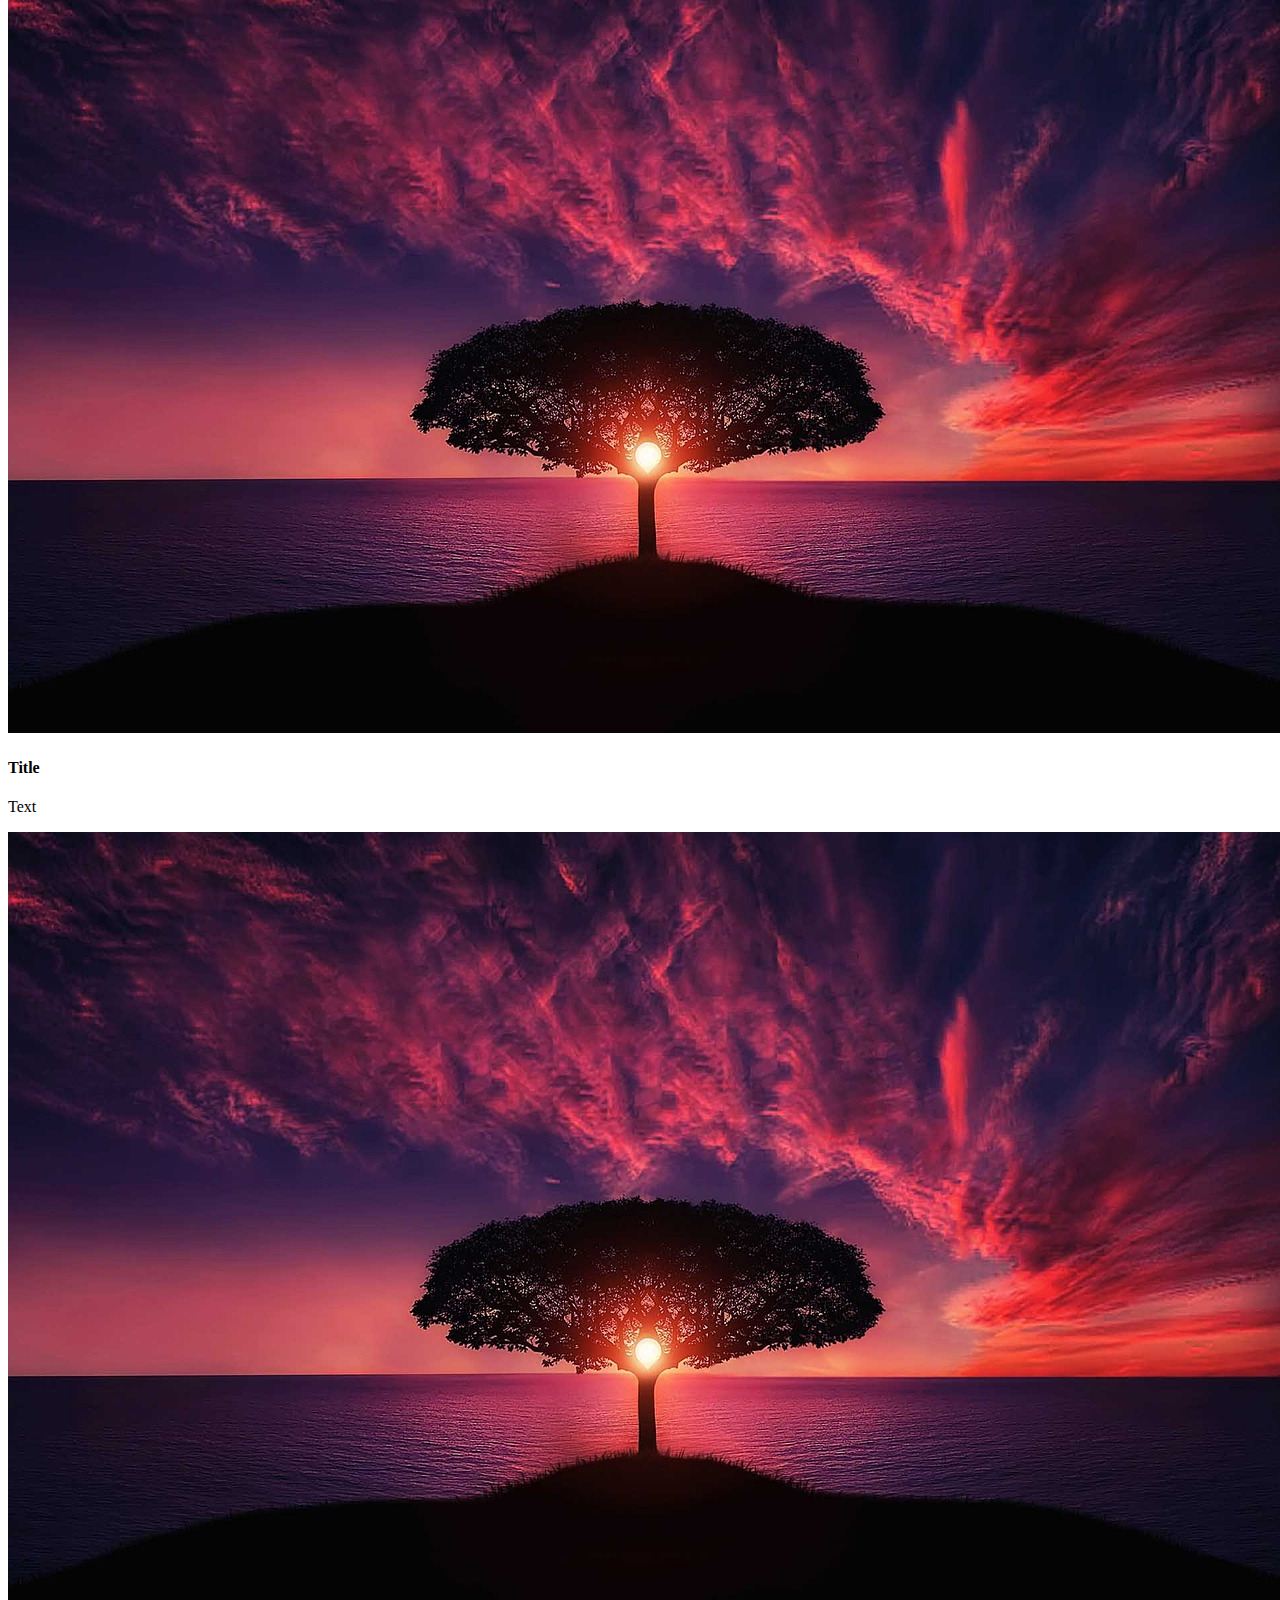
==== commit c83fe146: "html advanced project" ====
--- a/html_advanced/index.html
+++ b/html_advanced/index.html
@@ -50,6 +50,7 @@
             </div>
         </section>
         <section>
+            <h3>A quote block section</h3>
             <div>
               <img src="images/tree.jpg" alt="tree">
               <div>
